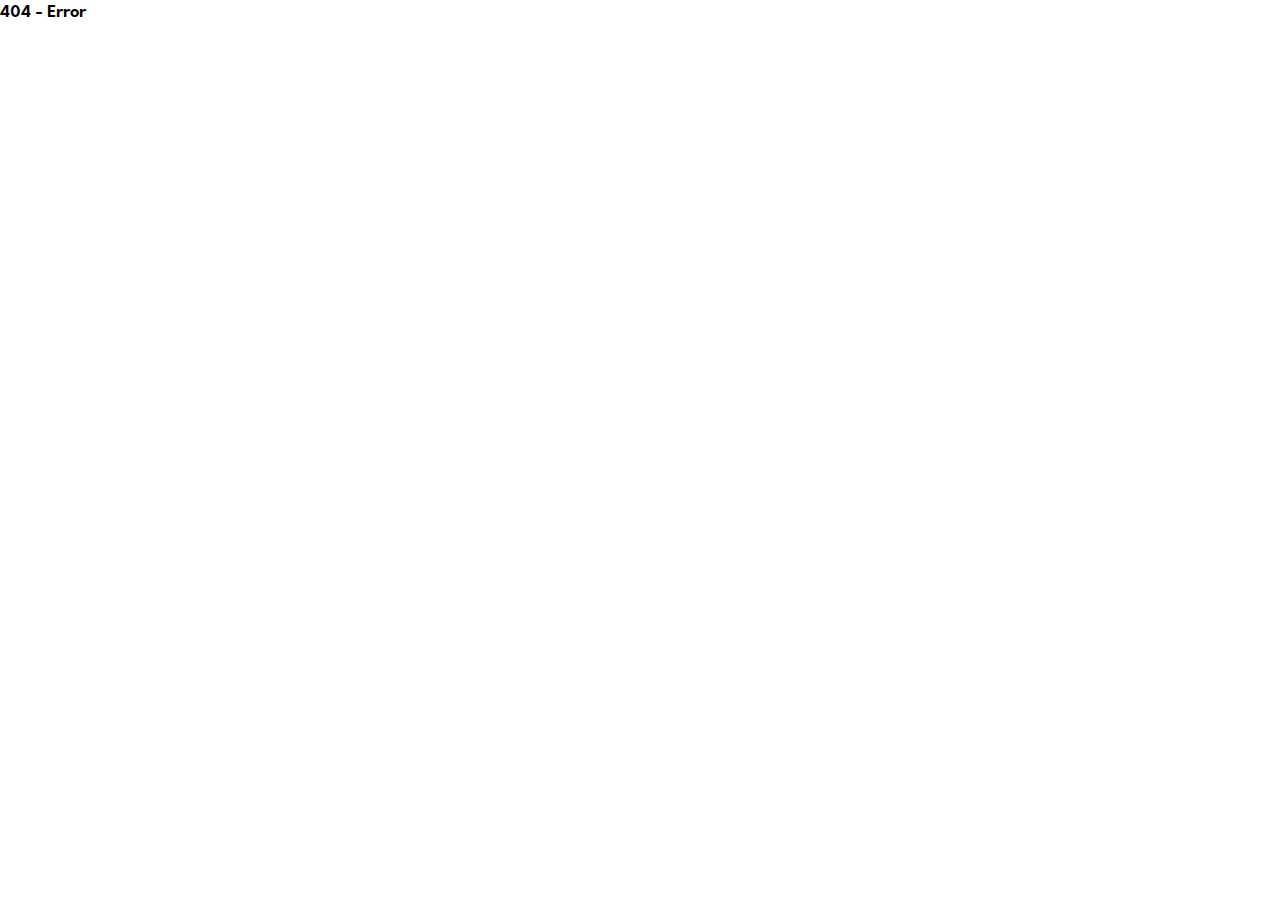
==== index.html @ e035163a "updated" ====
<!DOCTYPE html>
<html lang="en">
  <head>
    <meta charset="UTF-8" />
    <meta name="viewport" content="width=device-width, initial-scale=1.0" />
    <title>Angella Tham</title>
    <link href="/css/style.css" rel="stylesheet" />
    <script type="module" crossorigin src="/assets/index-a4a69304.js"></script>
    <link rel="stylesheet" href="/assets/index-590ee610.css">
  </head>
  <body>
    <div id="root"></div>
    
  </body>
</html>
---- css/style.css ----
.menuDiv a {
  margin: 0 30px 0 0;
  color: #d76a6a;
  font-weight: bold;
  text-decoration: none;
}
.text-decoration-underline {
  text-decoration: underline !important;
}
---- assets/index-590ee610.css ----
*,:before,:after{box-sizing:border-box;border-width:0;border-style:solid;border-color:#e5e7eb}:before,:after{--tw-content: ""}html{line-height:1.5;-webkit-text-size-adjust:100%;-moz-tab-size:4;-o-tab-size:4;tab-size:4;font-family:ui-sans-serif,system-ui,-apple-system,BlinkMacSystemFont,Segoe UI,Roboto,Helvetica Neue,Arial,Noto Sans,sans-serif,"Apple Color Emoji","Segoe UI Emoji",Segoe UI Symbol,"Noto Color Emoji";font-feature-settings:normal}body{margin:0;line-height:inherit}hr{height:0;color:inherit;border-top-width:1px}abbr:where([title]){-webkit-text-decoration:underline dotted;text-decoration:underline dotted}h1,h2,h3,h4,h5,h6{font-size:inherit;font-weight:inherit}a{color:inherit;text-decoration:inherit}b,strong{font-weight:bolder}code,kbd,samp,pre{font-family:ui-monospace,SFMono-Regular,Menlo,Monaco,Consolas,Liberation Mono,Courier New,monospace;font-size:1em}small{font-size:80%}sub,sup{font-size:75%;line-height:0;position:relative;vertical-align:baseline}sub{bottom:-.25em}sup{top:-.5em}table{text-indent:0;border-color:inherit;border-collapse:collapse}button,input,optgroup,select,textarea{font-family:inherit;font-size:100%;font-weight:inherit;line-height:inherit;color:inherit;margin:0;padding:0}button,select{text-transform:none}button,[type=button],[type=reset],[type=submit]{-webkit-appearance:button;background-color:transparent;background-image:none}:-moz-focusring{outline:auto}:-moz-ui-invalid{box-shadow:none}progress{vertical-align:baseline}::-webkit-inner-spin-button,::-webkit-outer-spin-button{height:auto}[type=search]{-webkit-appearance:textfield;outline-offset:-2px}::-webkit-search-decoration{-webkit-appearance:none}::-webkit-file-upload-button{-webkit-appearance:button;font:inherit}summary{display:list-item}blockquote,dl,dd,h1,h2,h3,h4,h5,h6,hr,figure,p,pre{margin:0}fieldset{margin:0;padding:0}legend{padding:0}ol,ul,menu{list-style:none;margin:0;padding:0}textarea{resize:vertical}input::-moz-placeholder,textarea::-moz-placeholder{opacity:1;color:#9ca3af}input::placeholder,textarea::placeholder{opacity:1;color:#9ca3af}button,[role=button]{cursor:pointer}:disabled{cursor:default}img,svg,video,canvas,audio,iframe,embed,object{display:block;vertical-align:middle}img,video{max-width:100%;height:auto}[hidden]{display:none}*,:before,:after{--tw-border-spacing-x: 0;--tw-border-spacing-y: 0;--tw-translate-x: 0;--tw-translate-y: 0;--tw-rotate: 0;--tw-skew-x: 0;--tw-skew-y: 0;--tw-scale-x: 1;--tw-scale-y: 1;--tw-pan-x: ;--tw-pan-y: ;--tw-pinch-zoom: ;--tw-scroll-snap-strictness: proximity;--tw-ordinal: ;--tw-slashed-zero: ;--tw-numeric-figure: ;--tw-numeric-spacing: ;--tw-numeric-fraction: ;--tw-ring-inset: ;--tw-ring-offset-width: 0px;--tw-ring-offset-color: #fff;--tw-ring-color: rgb(59 130 246 / .5);--tw-ring-offset-shadow: 0 0 #0000;--tw-ring-shadow: 0 0 #0000;--tw-shadow: 0 0 #0000;--tw-shadow-colored: 0 0 #0000;--tw-blur: ;--tw-brightness: ;--tw-contrast: ;--tw-grayscale: ;--tw-hue-rotate: ;--tw-invert: ;--tw-saturate: ;--tw-sepia: ;--tw-drop-shadow: ;--tw-backdrop-blur: ;--tw-backdrop-brightness: ;--tw-backdrop-contrast: ;--tw-backdrop-grayscale: ;--tw-backdrop-hue-rotate: ;--tw-backdrop-invert: ;--tw-backdrop-opacity: ;--tw-backdrop-saturate: ;--tw-backdrop-sepia: }::backdrop{--tw-border-spacing-x: 0;--tw-border-spacing-y: 0;--tw-translate-x: 0;--tw-translate-y: 0;--tw-rotate: 0;--tw-skew-x: 0;--tw-skew-y: 0;--tw-scale-x: 1;--tw-scale-y: 1;--tw-pan-x: ;--tw-pan-y: ;--tw-pinch-zoom: ;--tw-scroll-snap-strictness: proximity;--tw-ordinal: ;--tw-slashed-zero: ;--tw-numeric-figure: ;--tw-numeric-spacing: ;--tw-numeric-fraction: ;--tw-ring-inset: ;--tw-ring-offset-width: 0px;--tw-ring-offset-color: #fff;--tw-ring-color: rgb(59 130 246 / .5);--tw-ring-offset-shadow: 0 0 #0000;--tw-ring-shadow: 0 0 #0000;--tw-shadow: 0 0 #0000;--tw-shadow-colored: 0 0 #0000;--tw-blur: ;--tw-brightness: ;--tw-contrast: ;--tw-grayscale: ;--tw-hue-rotate: ;--tw-invert: ;--tw-saturate: ;--tw-sepia: ;--tw-drop-shadow: ;--tw-backdrop-blur: ;--tw-backdrop-brightness: ;--tw-backdrop-contrast: ;--tw-backdrop-grayscale: ;--tw-backdrop-hue-rotate: ;--tw-backdrop-invert: ;--tw-backdrop-opacity: ;--tw-backdrop-saturate: ;--tw-backdrop-sepia: }.container{width:100%}@media (min-width: 260px){.container{max-width:260px}}@media (min-width: 668px){.container{max-width:668px}}@media (min-width: 868px){.container{max-width:868px}}@media (min-width: 1100px){.container{max-width:1100px}}@media (min-width: 1400px){.container{max-width:1400px}}@media (min-width: 1650px){.container{max-width:1650px}}.absolute{position:absolute}.relative{position:relative}.bottom-0{bottom:0px}.-bottom-10{bottom:-2.5rem}.left-\[25\%\]{left:25%}.top-1\/2{top:50%}.left-0{left:0px}.right-0{right:0px}.top-0{top:0px}.left-1\/2{left:50%}.-top-2\.5{top:-.625rem}.left-16{left:4rem}.-top-2{top:-.5rem}.left-auto{left:auto}.-right-\[110px\]{right:-110px}.top-\[12\%\]{top:12%}.z-10{z-index:10}.z-0{z-index:0}.col-span-1{grid-column:span 1 / span 1}.col-span-2{grid-column:span 2 / span 2}.mx-auto{margin-left:auto;margin-right:auto}.mt-5{margin-top:1.25rem}.mb-5{margin-bottom:1.25rem}.mt-40{margin-top:10rem}.mb-10{margin-bottom:2.5rem}.ml-2{margin-left:.5rem}.mt-3{margin-top:.75rem}.mt-2{margin-top:.5rem}.mr-3{margin-right:.75rem}.mt-20{margin-top:5rem}.flex{display:flex}.grid{display:grid}.hidden{display:none}.h-screen{height:100vh}.h-full{height:100%}.min-h-screen{min-height:100vh}.w-full{width:100%}.w-44{width:11rem}.w-32{width:8rem}.w-1\/2{width:50%}.w-2\/3{width:66.666667%}.w-14{width:3.5rem}.w-\[35px\]{width:35px}.-translate-y-1\/2{--tw-translate-y: -50%;transform:translate(var(--tw-translate-x),var(--tw-translate-y)) rotate(var(--tw-rotate)) skew(var(--tw-skew-x)) skewY(var(--tw-skew-y)) scaleX(var(--tw-scale-x)) scaleY(var(--tw-scale-y))}.-translate-x-1\/2{--tw-translate-x: -50%;transform:translate(var(--tw-translate-x),var(--tw-translate-y)) rotate(var(--tw-rotate)) skew(var(--tw-skew-x)) skewY(var(--tw-skew-y)) scaleX(var(--tw-scale-x)) scaleY(var(--tw-scale-y))}.scale-\[1\.1\]{--tw-scale-x: 1.1;--tw-scale-y: 1.1;transform:translate(var(--tw-translate-x),var(--tw-translate-y)) rotate(var(--tw-rotate)) skew(var(--tw-skew-x)) skewY(var(--tw-skew-y)) scaleX(var(--tw-scale-x)) scaleY(var(--tw-scale-y))}.scale-\[3\.5\]{--tw-scale-x: 3.5;--tw-scale-y: 3.5;transform:translate(var(--tw-translate-x),var(--tw-translate-y)) rotate(var(--tw-rotate)) skew(var(--tw-skew-x)) skewY(var(--tw-skew-y)) scaleX(var(--tw-scale-x)) scaleY(var(--tw-scale-y))}.grid-cols-3{grid-template-columns:repeat(3,minmax(0,1fr))}.grid-cols-6{grid-template-columns:repeat(6,minmax(0,1fr))}.flex-col{flex-direction:column}.items-center{align-items:center}.justify-center{justify-content:center}.justify-between{justify-content:space-between}.gap-1{gap:.25rem}.gap-10{gap:2.5rem}.gap-3{gap:.75rem}.gap-12{gap:3rem}.gap-2{gap:.5rem}.overflow-hidden{overflow:hidden}.rounded-md{border-radius:.375rem}.rounded-2xl{border-radius:1rem}.rounded-sm{border-radius:.125rem}.border{border-width:1px}.border-\[20px\]{border-width:20px}.border-default{--tw-border-opacity: 1;border-color:rgb(243 215 195 / var(--tw-border-opacity))}.border-default-dark{--tw-border-opacity: 1;border-color:rgb(76 61 54 / var(--tw-border-opacity))}.bg-default-red{--tw-bg-opacity: 1;background-color:rgb(215 106 106 / var(--tw-bg-opacity))}.bg-default{--tw-bg-opacity: 1;background-color:rgb(243 215 195 / var(--tw-bg-opacity))}.bg-red-600{--tw-bg-opacity: 1;background-color:rgb(220 38 38 / var(--tw-bg-opacity))}.p-3{padding:.75rem}.p-\[30px\]{padding:30px}.p-\[50px\]{padding:50px}.p-5{padding:1.25rem}.p-2{padding:.5rem}.px-5{padding-left:1.25rem;padding-right:1.25rem}.py-20{padding-top:5rem;padding-bottom:5rem}.text-sm{font-size:.875rem;line-height:1.25rem}.text-6xl{font-size:3.75rem;line-height:1}.font-light{font-weight:300}.font-bold{font-weight:700}.leading-8{line-height:2rem}.text-white{--tw-text-opacity: 1;color:rgb(255 255 255 / var(--tw-text-opacity))}.text-default-red{--tw-text-opacity: 1;color:rgb(215 106 106 / var(--tw-text-opacity))}.text-default-dark,.text-default-black{--tw-text-opacity: 1;color:rgb(76 61 54 / var(--tw-text-opacity))}.text-\[\#D76A6A\]{--tw-text-opacity: 1;color:rgb(215 106 106 / var(--tw-text-opacity))}@font-face{font-family:Orkney;src:url(/assets/orkney-bold-cacd8726.woff);font-weight:700;font-style:bold;font-weight:400}@font-face{font-family:Orkney;src:url(/assets/orkney-regular-c50afb0e.woff);font-weight:400;font-style:normal;font-weight:300}@font-face{font-family:Orkney;src:url(/assets/orkney-medium-082226ec.woff);font-weight:medium;font-style:medium;font-weight:200}@font-face{font-family:Orkney;src:url(/assets/orkney-light-0797b5a4.woff);font-style:light;font-weight:100}body{font-family:Orkney}@media (max-width: 667px){.sm\:-left-8{left:-2rem}.sm\:-bottom-6{bottom:-1.5rem}.sm\:col-span-3{grid-column:span 3 / span 3}.sm\:col-span-6{grid-column:span 6 / span 6}.sm\:mb-2{margin-bottom:.5rem}.sm\:block{display:block}.sm\:hidden{display:none}.sm\:w-28{width:7rem}.sm\:w-4{width:1rem}.sm\:w-auto{width:auto}.sm\:w-2\/3{width:66.666667%}.sm\:w-12{width:3rem}.sm\:w-5{width:1.25rem}.sm\:flex-shrink-0{flex-shrink:0}.sm\:translate-x-20{--tw-translate-x: 5rem;transform:translate(var(--tw-translate-x),var(--tw-translate-y)) rotate(var(--tw-rotate)) skew(var(--tw-skew-x)) skewY(var(--tw-skew-y)) scaleX(var(--tw-scale-x)) scaleY(var(--tw-scale-y))}.sm\:scale-\[2\.3\]{--tw-scale-x: 2.3;--tw-scale-y: 2.3;transform:translate(var(--tw-translate-x),var(--tw-translate-y)) rotate(var(--tw-rotate)) skew(var(--tw-skew-x)) skewY(var(--tw-skew-y)) scaleX(var(--tw-scale-x)) scaleY(var(--tw-scale-y))}.sm\:gap-3{gap:.75rem}.sm\:border-\[16px\]{border-width:16px}.sm\:p-3{padding:.75rem}.sm\:p-\[24px\]{padding:24px}.sm\:p-\[40px\]{padding:40px}.sm\:p-10{padding:2.5rem}.sm\:py-12{padding-top:3rem;padding-bottom:3rem}.sm\:px-0{padding-left:0;padding-right:0}.sm\:px-5{padding-left:1.25rem;padding-right:1.25rem}.sm\:pb-0{padding-bottom:0}.sm\:text-xs{font-size:.75rem;line-height:1rem}.sm\:text-xl{font-size:1.25rem;line-height:1.75rem}.sm\:text-sm{font-size:.875rem;line-height:1.25rem}.sm\:leading-6{line-height:1.5rem}}@media (min-width: 668px) and (max-width: 1100px),(min-width: 868px){.md\:-left-10{left:-2.5rem}.md\:-bottom-8{bottom:-2rem}.md\:top-8{top:2rem}.md\:col-span-6{grid-column:span 6 / span 6}.md\:block{display:block}.md\:w-1\/4{width:25%}.md\:w-2\/3{width:66.666667%}.md\:w-1\/2{width:50%}.md\:w-16{width:4rem}.md\:scale-100{--tw-scale-x: 1;--tw-scale-y: 1;transform:translate(var(--tw-translate-x),var(--tw-translate-y)) rotate(var(--tw-rotate)) skew(var(--tw-skew-x)) skewY(var(--tw-skew-y)) scaleX(var(--tw-scale-x)) scaleY(var(--tw-scale-y))}.md\:p-16{padding:4rem}.md\:px-0{padding-left:0;padding-right:0}.md\:px-20{padding-left:5rem;padding-right:5rem}.md\:pb-0{padding-bottom:0}.md\:text-2xl{font-size:1.5rem;line-height:2rem}.md\:text-sm{font-size:.875rem;line-height:1.25rem}}@media (min-width: 1100px){.lg\:-left-14{left:-3.5rem}.lg\:-bottom-12{bottom:-3rem}.lg\:-left-\[70px\]{left:-70px}.lg\:top-\[100px\]{top:100px}.lg\:col-span-2{grid-column:span 2 / span 2}.lg\:col-span-4{grid-column:span 4 / span 4}.lg\:mt-96{margin-top:24rem}.lg\:w-1\/4{width:25%}.lg\:w-1\/2{width:50%}.lg\:w-6{width:1.5rem}.lg\:w-full{width:100%}.lg\:w-24{width:6rem}.lg\:rounded-md{border-radius:.375rem}.lg\:p-3{padding:.75rem}.lg\:p-28{padding:7rem}.lg\:px-20{padding-left:5rem;padding-right:5rem}.lg\:text-4xl{font-size:2.25rem;line-height:2.5rem}.lg\:text-base{font-size:1rem;line-height:1.5rem}}@media (min-width: 1400px){.xl\:col-span-2{grid-column:span 2 / span 2}.xl\:col-span-4{grid-column:span 4 / span 4}.xl\:w-1\/5{width:20%}.xl\:w-1\/3{width:33.333333%}.xl\:p-36{padding:9rem}.xl\:px-40{padding-left:10rem;padding-right:10rem}.xl\:text-6xl{font-size:3.75rem;line-height:1}.xl\:leading-normal{line-height:1.5}}
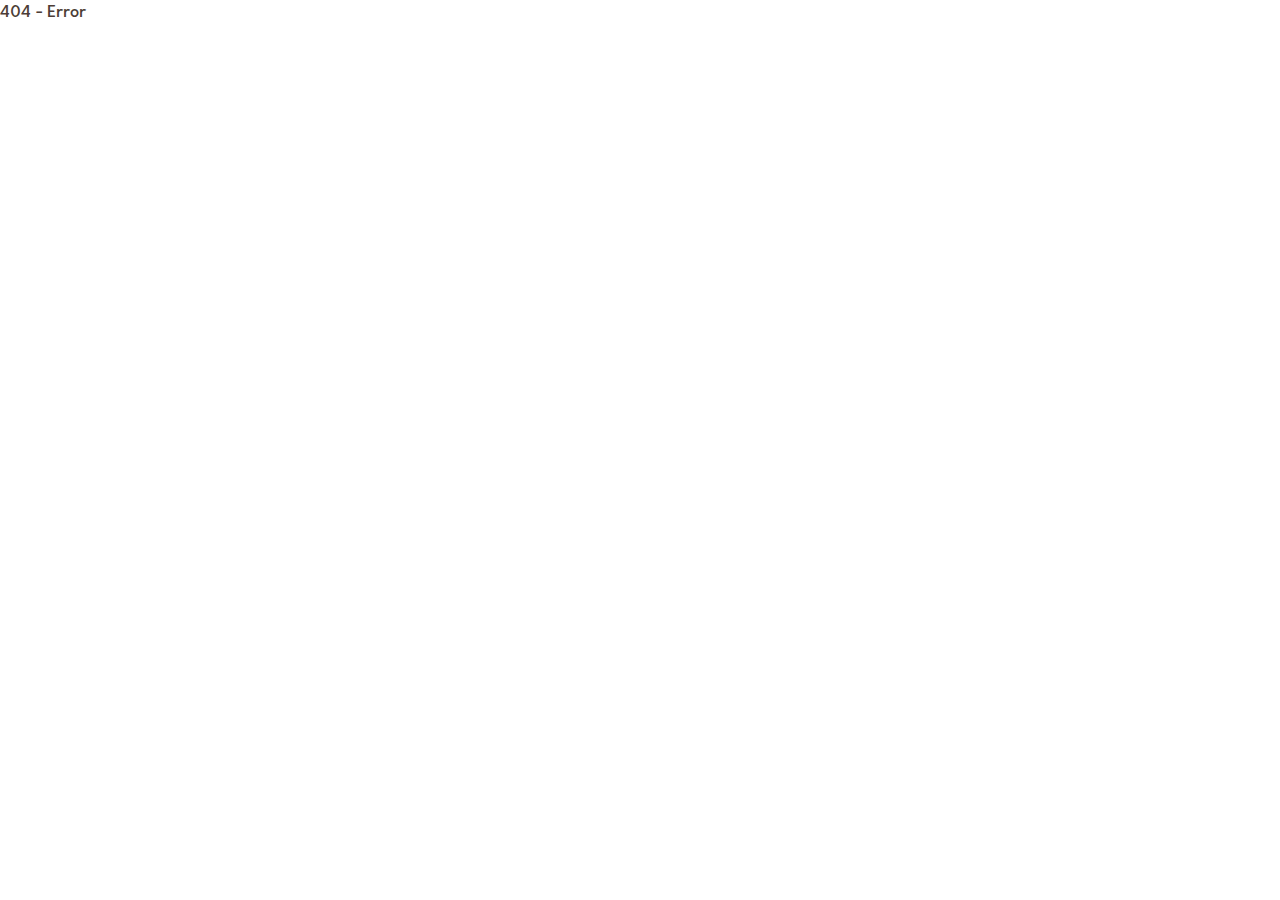
==== commit 314a54bf: "updated" ====
--- a/index.html
+++ b/index.html
@@ -3,11 +3,16 @@
   <head>
     <meta charset="UTF-8" />
     <meta name="viewport" content="width=device-width, initial-scale=1.0" />
-    <title>Angella Tham</title>
-    <link href="/css/style.css" rel="stylesheet" />
-    <script type="module" crossorigin src="/assets/index-a4a69304.js"></script>
-    <link rel="stylesheet" href="/assets/index-590ee610.css">
-  </head>
+    <link rel="icon" href="/favicon.svg" />
+    <title>ANGELLA THAM</title>
+    <!-- 
+      Developed By: Md Misbauddin Chowdhury
+      Email: mx.shahan@gmail.com
+      WhatsApp: +8801625122564
+     -->
+    <script type="module" crossorigin src="/assets/index-ae7b47ed.js"></script>
+    <link rel="stylesheet" href="/assets/index-976a1cdc.css">
+  <link rel="manifest" href="/manifest.webmanifest"><script id="vite-plugin-pwa:register-sw" src="/registerSW.js"></script></head>
   <body>
     <div id="root"></div>
     
--- a/assets/index-976a1cdc.css
+++ b/assets/index-976a1cdc.css
@@ -0,0 +1 @@
+*,:before,:after{box-sizing:border-box;border-width:0;border-style:solid;border-color:#e5e7eb}:before,:after{--tw-content: ""}html{line-height:1.5;-webkit-text-size-adjust:100%;-moz-tab-size:4;-o-tab-size:4;tab-size:4;font-family:ui-sans-serif,system-ui,-apple-system,BlinkMacSystemFont,Segoe UI,Roboto,Helvetica Neue,Arial,Noto Sans,sans-serif,"Apple Color Emoji","Segoe UI Emoji",Segoe UI Symbol,"Noto Color Emoji";font-feature-settings:normal}body{margin:0;line-height:inherit}hr{height:0;color:inherit;border-top-width:1px}abbr:where([title]){-webkit-text-decoration:underline dotted;text-decoration:underline dotted}h1,h2,h3,h4,h5,h6{font-size:inherit;font-weight:inherit}a{color:inherit;text-decoration:inherit}b,strong{font-weight:bolder}code,kbd,samp,pre{font-family:ui-monospace,SFMono-Regular,Menlo,Monaco,Consolas,Liberation Mono,Courier New,monospace;font-size:1em}small{font-size:80%}sub,sup{font-size:75%;line-height:0;position:relative;vertical-align:baseline}sub{bottom:-.25em}sup{top:-.5em}table{text-indent:0;border-color:inherit;border-collapse:collapse}button,input,optgroup,select,textarea{font-family:inherit;font-size:100%;font-weight:inherit;line-height:inherit;color:inherit;margin:0;padding:0}button,select{text-transform:none}button,[type=button],[type=reset],[type=submit]{-webkit-appearance:button;background-color:transparent;background-image:none}:-moz-focusring{outline:auto}:-moz-ui-invalid{box-shadow:none}progress{vertical-align:baseline}::-webkit-inner-spin-button,::-webkit-outer-spin-button{height:auto}[type=search]{-webkit-appearance:textfield;outline-offset:-2px}::-webkit-search-decoration{-webkit-appearance:none}::-webkit-file-upload-button{-webkit-appearance:button;font:inherit}summary{display:list-item}blockquote,dl,dd,h1,h2,h3,h4,h5,h6,hr,figure,p,pre{margin:0}fieldset{margin:0;padding:0}legend{padding:0}ol,ul,menu{list-style:none;margin:0;padding:0}textarea{resize:vertical}input::-moz-placeholder,textarea::-moz-placeholder{opacity:1;color:#9ca3af}input::placeholder,textarea::placeholder{opacity:1;color:#9ca3af}button,[role=button]{cursor:pointer}:disabled{cursor:default}img,svg,video,canvas,audio,iframe,embed,object{display:block;vertical-align:middle}img,video{max-width:100%;height:auto}[hidden]{display:none}*,:before,:after{--tw-border-spacing-x: 0;--tw-border-spacing-y: 0;--tw-translate-x: 0;--tw-translate-y: 0;--tw-rotate: 0;--tw-skew-x: 0;--tw-skew-y: 0;--tw-scale-x: 1;--tw-scale-y: 1;--tw-pan-x: ;--tw-pan-y: ;--tw-pinch-zoom: ;--tw-scroll-snap-strictness: proximity;--tw-ordinal: ;--tw-slashed-zero: ;--tw-numeric-figure: ;--tw-numeric-spacing: ;--tw-numeric-fraction: ;--tw-ring-inset: ;--tw-ring-offset-width: 0px;--tw-ring-offset-color: #fff;--tw-ring-color: rgb(59 130 246 / .5);--tw-ring-offset-shadow: 0 0 #0000;--tw-ring-shadow: 0 0 #0000;--tw-shadow: 0 0 #0000;--tw-shadow-colored: 0 0 #0000;--tw-blur: ;--tw-brightness: ;--tw-contrast: ;--tw-grayscale: ;--tw-hue-rotate: ;--tw-invert: ;--tw-saturate: ;--tw-sepia: ;--tw-drop-shadow: ;--tw-backdrop-blur: ;--tw-backdrop-brightness: ;--tw-backdrop-contrast: ;--tw-backdrop-grayscale: ;--tw-backdrop-hue-rotate: ;--tw-backdrop-invert: ;--tw-backdrop-opacity: ;--tw-backdrop-saturate: ;--tw-backdrop-sepia: }::backdrop{--tw-border-spacing-x: 0;--tw-border-spacing-y: 0;--tw-translate-x: 0;--tw-translate-y: 0;--tw-rotate: 0;--tw-skew-x: 0;--tw-skew-y: 0;--tw-scale-x: 1;--tw-scale-y: 1;--tw-pan-x: ;--tw-pan-y: ;--tw-pinch-zoom: ;--tw-scroll-snap-strictness: proximity;--tw-ordinal: ;--tw-slashed-zero: ;--tw-numeric-figure: ;--tw-numeric-spacing: ;--tw-numeric-fraction: ;--tw-ring-inset: ;--tw-ring-offset-width: 0px;--tw-ring-offset-color: #fff;--tw-ring-color: rgb(59 130 246 / .5);--tw-ring-offset-shadow: 0 0 #0000;--tw-ring-shadow: 0 0 #0000;--tw-shadow: 0 0 #0000;--tw-shadow-colored: 0 0 #0000;--tw-blur: ;--tw-brightness: ;--tw-contrast: ;--tw-grayscale: ;--tw-hue-rotate: ;--tw-invert: ;--tw-saturate: ;--tw-sepia: ;--tw-drop-shadow: ;--tw-backdrop-blur: ;--tw-backdrop-brightness: ;--tw-backdrop-contrast: ;--tw-backdrop-grayscale: ;--tw-backdrop-hue-rotate: ;--tw-backdrop-invert: ;--tw-backdrop-opacity: ;--tw-backdrop-saturate: ;--tw-backdrop-sepia: }.container{width:100%}@media (min-width: 260px){.container{max-width:260px}}@media (min-width: 668px){.container{max-width:668px}}@media (min-width: 868px){.container{max-width:868px}}@media (min-width: 1100px){.container{max-width:1100px}}@media (min-width: 1400px){.container{max-width:1400px}}@media (min-width: 1650px){.container{max-width:1650px}}.pointer-events-none{pointer-events:none}.invisible{visibility:hidden}.fixed{position:fixed}.\!fixed{position:fixed!important}.absolute{position:absolute}.relative{position:relative}.inset-0{top:0px;right:0px;bottom:0px;left:0px}.bottom-0{bottom:0px}.-bottom-\[3vw\]{bottom:-3vw}.left-0{left:0px}.right-0{right:0px}.top-0{top:0px}.top-1\/2{top:50%}.left-1\/2{left:50%}.-top-10{top:-2.5rem}.-left-10{left:-2.5rem}.top-\[5\%\]{top:5%}.-top-2\.5{top:-.625rem}.-top-2{top:-.5rem}.left-16{left:4rem}.left-auto{left:auto}.-right-\[110px\]{right:-110px}.z-10{z-index:10}.z-0{z-index:0}.z-50{z-index:50}.z-\[999\]{z-index:999}.mx-auto{margin-left:auto;margin-right:auto}.my-10{margin-top:2.5rem;margin-bottom:2.5rem}.mb-10{margin-bottom:2.5rem}.ml-auto{margin-left:auto}.mb-5{margin-bottom:1.25rem}.mb-3{margin-bottom:.75rem}.mt-16{margin-top:4rem}.mt-10{margin-top:2.5rem}.mt-5{margin-top:1.25rem}.mt-\[2vw\]{margin-top:2vw}.mb-6{margin-bottom:1.5rem}.mt-40{margin-top:10rem}.mb-4{margin-bottom:1rem}.ml-2{margin-left:.5rem}.mb-\[2vw\]{margin-bottom:2vw}.mt-2{margin-top:.5rem}.box-border{box-sizing:border-box}.block{display:block}.inline-block{display:inline-block}.flex{display:flex}.grid{display:grid}.hidden{display:none}.h-full{height:100%}.h-screen{height:100vh}.h-20{height:5rem}.h-40{height:10rem}.h-\[85\%\]{height:85%}.h-\[2px\]{height:2px}.min-h-screen{min-height:100vh}.w-full{width:100%}.w-\[8px\]{width:8px}.w-44{width:11rem}.w-\[20px\]{width:20px}.w-\[40px\]{width:40px}.w-20{width:5rem}.w-\[2vw\]{width:2vw}.w-2\/3{width:66.666667%}.w-14{width:3.5rem}.w-\[35px\]{width:35px}.w-10{width:2.5rem}.w-32{width:8rem}.w-1\/2{width:50%}.w-\[70\%\]{width:70%}.flex-1{flex:1 1 0%}.origin-top-left{transform-origin:top left}.-translate-y-1\/2{--tw-translate-y: -50%;transform:translate(var(--tw-translate-x),var(--tw-translate-y)) rotate(var(--tw-rotate)) skew(var(--tw-skew-x)) skewY(var(--tw-skew-y)) scaleX(var(--tw-scale-x)) scaleY(var(--tw-scale-y))}.-translate-x-1\/2{--tw-translate-x: -50%;transform:translate(var(--tw-translate-x),var(--tw-translate-y)) rotate(var(--tw-rotate)) skew(var(--tw-skew-x)) skewY(var(--tw-skew-y)) scaleX(var(--tw-scale-x)) scaleY(var(--tw-scale-y))}.scale-\[1\.1\]{--tw-scale-x: 1.1;--tw-scale-y: 1.1;transform:translate(var(--tw-translate-x),var(--tw-translate-y)) rotate(var(--tw-rotate)) skew(var(--tw-skew-x)) skewY(var(--tw-skew-y)) scaleX(var(--tw-scale-x)) scaleY(var(--tw-scale-y))}.scale-\[3\.5\]{--tw-scale-x: 3.5;--tw-scale-y: 3.5;transform:translate(var(--tw-translate-x),var(--tw-translate-y)) rotate(var(--tw-rotate)) skew(var(--tw-skew-x)) skewY(var(--tw-skew-y)) scaleX(var(--tw-scale-x)) scaleY(var(--tw-scale-y))}.scale-x-0{--tw-scale-x: 0;transform:translate(var(--tw-translate-x),var(--tw-translate-y)) rotate(var(--tw-rotate)) skew(var(--tw-skew-x)) skewY(var(--tw-skew-y)) scaleX(var(--tw-scale-x)) scaleY(var(--tw-scale-y))}.transform{transform:translate(var(--tw-translate-x),var(--tw-translate-y)) rotate(var(--tw-rotate)) skew(var(--tw-skew-x)) skewY(var(--tw-skew-y)) scaleX(var(--tw-scale-x)) scaleY(var(--tw-scale-y))}.cursor-pointer{cursor:pointer}.grid-cols-12{grid-template-columns:repeat(12,minmax(0,1fr))}.grid-cols-3{grid-template-columns:repeat(3,minmax(0,1fr))}.grid-cols-2{grid-template-columns:repeat(2,minmax(0,1fr))}.flex-col{flex-direction:column}.items-end{align-items:flex-end}.items-center{align-items:center}.justify-center{justify-content:center}.justify-between{justify-content:space-between}.gap-1{gap:.25rem}.gap-10{gap:2.5rem}.gap-16{gap:4rem}.gap-8{gap:2rem}.gap-12{gap:3rem}.gap-2{gap:.5rem}.gap-3{gap:.75rem}.overflow-hidden{overflow:hidden}.overflow-y-auto{overflow-y:auto}.rounded-sm{border-radius:.125rem}.rounded-md{border-radius:.375rem}.rounded-full{border-radius:9999px}.rounded-\[0\.6vw\]{border-radius:.6vw}.rounded-lg{border-radius:.5rem}.border{border-width:1px}.border-\[20px\]{border-width:20px}.border-l-\[60px\]{border-left-width:60px}.border-r-\[60px\]{border-right-width:60px}.border-t-\[60px\]{border-top-width:60px}.border-b-\[60px\]{border-bottom-width:60px}.border-b-\[0\.2vw\]{border-bottom-width:.2vw}.border-default{--tw-border-opacity: 1;border-color:rgb(243 215 195 / var(--tw-border-opacity))}.border-default-dark{--tw-border-opacity: 1;border-color:rgb(76 61 54 / var(--tw-border-opacity))}.border-r-red-400{--tw-border-opacity: 1;border-right-color:rgb(248 113 113 / var(--tw-border-opacity))}.border-b-default{--tw-border-opacity: 1;border-bottom-color:rgb(243 215 195 / var(--tw-border-opacity))}.border-t-default{--tw-border-opacity: 1;border-top-color:rgb(243 215 195 / var(--tw-border-opacity))}.border-b-default-pink{--tw-border-opacity: 1;border-bottom-color:rgb(215 106 106 / var(--tw-border-opacity))}.border-opacity-0{--tw-border-opacity: 0}.bg-default-pink{--tw-bg-opacity: 1;background-color:rgb(215 106 106 / var(--tw-bg-opacity))}.bg-default-dark{--tw-bg-opacity: 1;background-color:rgb(76 61 54 / var(--tw-bg-opacity))}.bg-white{--tw-bg-opacity: 1;background-color:rgb(255 255 255 / var(--tw-bg-opacity))}.bg-default{--tw-bg-opacity: 1;background-color:rgb(243 215 195 / var(--tw-bg-opacity))}.bg-gray-50{--tw-bg-opacity: 1;background-color:rgb(249 250 251 / var(--tw-bg-opacity))}.bg-opacity-30{--tw-bg-opacity: .3}.bg-cover{background-size:cover}.bg-center{background-position:center}.bg-no-repeat{background-repeat:no-repeat}.p-3{padding:.75rem}.p-4{padding:1rem}.p-5{padding:1.25rem}.p-\[52px\]{padding:52px}.p-\[72px\]{padding:72px}.p-0{padding:0}.p-\[5vw\]{padding:5vw}.px-5{padding-left:1.25rem;padding-right:1.25rem}.px-3{padding-left:.75rem;padding-right:.75rem}.py-4{padding-top:1rem;padding-bottom:1rem}.py-20{padding-top:5rem;padding-bottom:5rem}.px-14{padding-left:3.5rem;padding-right:3.5rem}.py-2{padding-top:.5rem;padding-bottom:.5rem}.pt-10{padding-top:2.5rem}.pb-10{padding-bottom:2.5rem}.text-center{text-align:center}.text-right{text-align:right}.align-middle{vertical-align:middle}.text-lg{font-size:1.125rem;line-height:1.75rem}.text-sm{font-size:.875rem;line-height:1.25rem}.text-\[1vw\]{font-size:1vw}.text-\[0\.8vw\]{font-size:.8vw}.text-\[5\.5vw\]{font-size:5.5vw}.text-xs{font-size:.75rem;line-height:1rem}.text-xl{font-size:1.25rem;line-height:1.75rem}.text-\[6vw\]{font-size:6vw}.font-light{font-weight:300}.font-medium{font-weight:500}.font-bold{font-weight:700}.font-\[500\]{font-weight:500}.font-normal{font-weight:400}.uppercase{text-transform:uppercase}.leading-normal{line-height:1.5}.leading-tight{line-height:1.25}.leading-7{line-height:1.75rem}.leading-5{line-height:1.25rem}.leading-\[0\.8\]{line-height:.8}.tracking-wide{letter-spacing:.025em}.tracking-\[-2\%\]{letter-spacing:-2%}.text-default-dark{--tw-text-opacity: 1;color:rgb(76 61 54 / var(--tw-text-opacity))}.text-default{--tw-text-opacity: 1;color:rgb(243 215 195 / var(--tw-text-opacity))}.text-default-pink{--tw-text-opacity: 1;color:rgb(215 106 106 / var(--tw-text-opacity))}.underline{text-decoration-line:underline}.decoration-transparent{text-decoration-color:transparent}.opacity-50{opacity:.5}.opacity-60{opacity:.6}.opacity-90{opacity:.9}.opacity-100{opacity:1}.opacity-0{opacity:0}.shadow-lg{--tw-shadow: 0 10px 15px -3px rgb(0 0 0 / .1), 0 4px 6px -4px rgb(0 0 0 / .1);--tw-shadow-colored: 0 10px 15px -3px var(--tw-shadow-color), 0 4px 6px -4px var(--tw-shadow-color);box-shadow:var(--tw-ring-offset-shadow, 0 0 #0000),var(--tw-ring-shadow, 0 0 #0000),var(--tw-shadow)}.transition-colors{transition-property:color,background-color,border-color,text-decoration-color,fill,stroke;transition-timing-function:cubic-bezier(.4,0,.2,1);transition-duration:.15s}.transition-all{transition-property:all;transition-timing-function:cubic-bezier(.4,0,.2,1);transition-duration:.15s}.transition{transition-property:color,background-color,border-color,text-decoration-color,fill,stroke,opacity,box-shadow,transform,filter,-webkit-backdrop-filter;transition-property:color,background-color,border-color,text-decoration-color,fill,stroke,opacity,box-shadow,transform,filter,backdrop-filter;transition-property:color,background-color,border-color,text-decoration-color,fill,stroke,opacity,box-shadow,transform,filter,backdrop-filter,-webkit-backdrop-filter;transition-timing-function:cubic-bezier(.4,0,.2,1);transition-duration:.15s}.duration-200{transition-duration:.2s}.duration-300{transition-duration:.3s}.ease-in-out{transition-timing-function:cubic-bezier(.4,0,.2,1)}.content-\[\'\'\]{--tw-content: "";content:var(--tw-content)}.auth-container{position:relative;margin-top:2.5rem;margin-bottom:2.5rem;width:100%;--tw-border-opacity: 1;border-color:rgb(76 61 54 / var(--tw-border-opacity))}@media (min-width: 668px) and (max-width: 1100px),(min-width: 868px){.auth-container{width:60vw}}@media (min-width: 1100px){.auth-container{margin-top:2.5rem;margin-bottom:2.5rem;width:50%}}@media (min-width: 1400px){.auth-container{margin-top:5vw;margin-bottom:5vw;width:50%}}@media (min-width: 1650px){.auth-container{width:40%}}.auth-container .paper-clip{position:absolute;top:-.625rem;left:4rem;z-index:10;width:2.5rem}@media (min-width: 1650px){.auth-container .paper-clip{top:-.5vw;left:4vw;width:2vw}}.auth-container .owl-clip{position:absolute;left:auto;right:-110px;bottom:0px;display:none;width:8rem}@media (min-width: 668px) and (max-width: 1100px),(min-width: 868px){.auth-container .owl-clip{display:block}}@media (min-width: 1650px){.auth-container .owl-clip{right:-7vw;width:8vw}}.auth-container .auth-box{position:relative;border-radius:.6vw;border-width:1px;--tw-border-opacity: 1;border-color:rgb(76 61 54 / var(--tw-border-opacity));--tw-bg-opacity: 1;background-color:rgb(243 215 195 / var(--tw-bg-opacity));padding:5vw}@media (max-width: 667px){.auth-container .auth-box{border-radius:.375rem;padding-top:3rem;padding-bottom:3rem}}@media (min-width: 668px) and (max-width: 1100px),(min-width: 868px){.auth-container .auth-box{padding:6vw}}@media (min-width: 1100px){.auth-container .auth-box{padding:4vw}}@media (min-width: 1400px){.auth-container .auth-box{padding:5vw}}@media (min-width: 1650px){.auth-container .auth-box{padding:5vw 3vw}}.auth-container .auth-box .title{display:flex;align-items:center;justify-content:center;gap:.75rem;font-size:6vw;font-weight:500;--tw-text-opacity: 1;color:rgb(76 61 54 / var(--tw-text-opacity))}@media (min-width: 260px) and (max-width: 412px){.auth-container .auth-box .title{font-size:5vw}}@media (min-width: 668px) and (max-width: 1100px),(min-width: 868px){.auth-container .auth-box .title{font-size:4vw}}@media (min-width: 1100px){.auth-container .auth-box .title{font-size:3vw}}@media (min-width: 1650px){.auth-container .auth-box .title{gap:1vw;font-size:2.5vw}}@media (max-width: 667px){.auth-container .auth-box .title img{width:1rem}}@media (min-width: 668px) and (max-width: 1100px),(min-width: 868px){.auth-container .auth-box .title img{width:1.5rem}}@media (min-width: 1100px){.auth-container .auth-box .title img{width:1.5rem}}@media (min-width: 1650px){.auth-container .auth-box .title img{width:1.8vw}}.auth-container .auth-box .password-input{width:100%;padding:.5rem .75rem}.auth-container .auth-box .password-input::-moz-placeholder{--tw-text-opacity: 1;color:rgb(76 61 54 / var(--tw-text-opacity))}.auth-container .auth-box .password-input::placeholder{--tw-text-opacity: 1;color:rgb(76 61 54 / var(--tw-text-opacity))}.auth-container .auth-box .password-input:focus{outline:2px solid transparent;outline-offset:2px}@media (max-width: 667px){.auth-container .auth-box .password-input{font-size:.75rem;line-height:1rem}}@media (min-width: 668px) and (max-width: 1100px),(min-width: 868px){.auth-container .auth-box .password-input{padding:1.5vw}}@media (min-width: 1100px){.auth-container .auth-box .password-input{padding-left:1.5vw;padding-right:1.5vw}}@media (min-width: 1400px){.auth-container .auth-box .password-input{padding:1vw;font-size:1vw}}@media (min-width: 1650px){.auth-container .auth-box .password-input{padding:1vw 1.5vw}}.auth-container .auth-box .btn-unlock{display:flex;width:50%;align-items:center;justify-content:center;text-align:center;font-size:.875rem;line-height:1.25rem;font-weight:500;letter-spacing:-2%}@media (min-width: 260px) and (max-width: 412px){.auth-container .auth-box .btn-unlock{flex-shrink:0;font-size:.75rem;line-height:1rem}}@media (max-width: 667px){.auth-container .auth-box .btn-unlock{width:auto;flex-shrink:0}}@media (min-width: 668px) and (max-width: 1100px),(min-width: 868px){.auth-container .auth-box .btn-unlock{width:80%}}@media (min-width: 1400px){.auth-container .auth-box .btn-unlock{font-size:1vw}}@media (min-width: 1650px){.auth-container .auth-box .btn-unlock{font-size:1.2vw}}@font-face{font-family:Orkney;src:url(/assets/orkney-bold-cacd8726.woff);font-style:bold;font-weight:700}@font-face{font-family:Orkney;src:url(/assets/orkney-medium-082226ec.woff);font-weight:medium;font-style:medium;font-weight:500}@font-face{font-family:Orkney;src:url(/assets/orkney-regular-c50afb0e.woff);font-weight:400;font-style:normal;font-weight:300}@font-face{font-family:Orkney;src:url(/assets/orkney-light-0797b5a4.woff);font-style:light;font-weight:100}*,*:hover{cursor:none}body{font-family:Orkney;--tw-text-opacity: 1;color:rgb(76 61 54 / var(--tw-text-opacity))}.react-pdf__Page__canvas,.react-pdf__Page__canvas svg,.react-pdf__Page__svg,.react-pdf__Page__svg svg{width:100%!important;height:auto!important}.link{position:relative;cursor:pointer}.link:before{position:absolute;bottom:0px;left:0px;display:block;height:2px;width:100%;transform-origin:top left;--tw-scale-x: 0;transform:translate(var(--tw-translate-x),var(--tw-translate-y)) rotate(var(--tw-rotate)) skew(var(--tw-skew-x)) skewY(var(--tw-skew-y)) scaleX(var(--tw-scale-x)) scaleY(var(--tw-scale-y));border-radius:.5rem;--tw-bg-opacity: 1;background-color:rgb(76 61 54 / var(--tw-bg-opacity));line-height:1.5;transition-property:color,background-color,border-color,text-decoration-color,fill,stroke,opacity,box-shadow,transform,filter,-webkit-backdrop-filter;transition-property:color,background-color,border-color,text-decoration-color,fill,stroke,opacity,box-shadow,transform,filter,backdrop-filter;transition-property:color,background-color,border-color,text-decoration-color,fill,stroke,opacity,box-shadow,transform,filter,backdrop-filter,-webkit-backdrop-filter;transition-duration:.3s;transition-timing-function:cubic-bezier(.4,0,.2,1);--tw-content: "";content:var(--tw-content)}@media (min-width: 1100px){.link:before{height:.1vw;border-radius:.3vw}}.link-default{--tw-text-opacity: 1;color:rgb(215 106 106 / var(--tw-text-opacity))}.link-default:before{content:var(--tw-content);--tw-bg-opacity: 1;background-color:rgb(215 106 106 / var(--tw-bg-opacity))}.link:hover:before{content:var(--tw-content);--tw-scale-x: 1;transform:translate(var(--tw-translate-x),var(--tw-translate-y)) rotate(var(--tw-rotate)) skew(var(--tw-skew-x)) skewY(var(--tw-skew-y)) scaleX(var(--tw-scale-x)) scaleY(var(--tw-scale-y))}.link.flash:hover{animation:flashAnimation .3s;-moz-animation:flashAnimation .3s;-webkit-animation:flashAnimation .3s;-o-animation:flashAnimation .3s}.link.active:before{content:var(--tw-content);--tw-scale-x: 1;transform:translate(var(--tw-translate-x),var(--tw-translate-y)) rotate(var(--tw-rotate)) skew(var(--tw-skew-x)) skewY(var(--tw-skew-y)) scaleX(var(--tw-scale-x)) scaleY(var(--tw-scale-y))}.nav{border-bottom-width:.2vw;border-bottom-color:rgb(215 106 106 / var(--tw-border-opacity));--tw-border-opacity: 0;font-weight:700;line-height:.8;transition-property:all;transition-timing-function:cubic-bezier(.4,0,.2,1);transition-duration:.3s}@media (min-width: 1400px){.nav{line-height:.8vw}}@media (min-width: 1650px){.nav{border-bottom-width:.2vw}}.nav:hover{--tw-border-opacity: 1;animation:flashAnimation .3s;-moz-animation:flashAnimation .3s;-webkit-animation:flashAnimation .3s;-o-animation:flashAnimation .3s}.nav.active{--tw-border-opacity: 1}@keyframes flashAnimation{0%{opacity:1}50%{opacity:.7}to{opacity:1}}.btn{cursor:pointer;padding:.75rem}.btn-primary{--tw-bg-opacity: 1;background-color:rgb(215 106 106 / var(--tw-bg-opacity));--tw-text-opacity: 1;color:rgb(243 215 195 / var(--tw-text-opacity));transition-property:all;transition-timing-function:cubic-bezier(.4,0,.2,1);transition-duration:.15s}.btn-primary:hover{--tw-bg-opacity: 1;background-color:rgb(76 61 54 / var(--tw-bg-opacity));--tw-text-opacity: 1;color:rgb(255 255 255 / var(--tw-text-opacity))}.shake{animation:shake .15s 2 linear;-moz-animation:shake .15s 2 linear;-webkit-animation:shake .15s 2 linear;-o-animation:shake .15s 2 linear}@keyframes shake{0%{transform:translate(3px)}50%{transform:translate(-3px)}to{transform:translate(0)}}.layout{margin-left:auto;margin-right:auto;width:70%}.no-scrollbar::-webkit-scrollbar{display:none}.no-scrollbar{-ms-overflow-style:none;scrollbar-width:none}.before\:bg-default-pink:before{content:var(--tw-content);--tw-bg-opacity: 1;background-color:rgb(215 106 106 / var(--tw-bg-opacity))}.hover\:bg-default-dark:hover{--tw-bg-opacity: 1;background-color:rgb(76 61 54 / var(--tw-bg-opacity))}.hover\:bg-\[url\(\/icons\/linkedin-hover\.svg\)\]:hover{background-image:url(/icons/linkedin-hover.svg)}.hover\:bg-\[url\(\/icons\/email-hover\.svg\)\]:hover{background-image:url(/icons/email-hover.svg)}.hover\:text-white:hover{--tw-text-opacity: 1;color:rgb(255 255 255 / var(--tw-text-opacity))}.hover\:decoration-default-dark:hover{text-decoration-color:#4c3d36}.focus\:outline-none:focus{outline:2px solid transparent;outline-offset:2px}.active\:bg-\[url\(\/icons\/linkedin-hover\.svg\)\]:active{background-image:url(/icons/linkedin-hover.svg)}.active\:bg-\[url\(\/icons\/email-hover\.svg\)\]:active{background-image:url(/icons/email-hover.svg)}.group:first-child .group-first\:w-full{width:100%}.group:hover .group-hover\:contrast-200{--tw-contrast: contrast(2);filter:var(--tw-blur) var(--tw-brightness) var(--tw-contrast) var(--tw-grayscale) var(--tw-hue-rotate) var(--tw-invert) var(--tw-saturate) var(--tw-sepia) var(--tw-drop-shadow)}@media (min-width: 260px) and (max-width: 412px){.xs\:mb-3{margin-bottom:.75rem}.xs\:h-28{height:7rem}.xs\:flex-shrink-0{flex-shrink:0}.xs\:p-\[15\%\]{padding:15%}.xs\:p-10{padding:2.5rem}.xs\:text-xs{font-size:.75rem;line-height:1rem}.xs\:text-\[5vw\]{font-size:5vw}.xs\:text-lg{font-size:1.125rem;line-height:1.75rem}.xs\:leading-6{line-height:1.5rem}}@media (max-width: 667px){.sm\:relative{position:relative}.sm\:-left-7{left:-1.75rem}.sm\:-bottom-6{bottom:-1.5rem}.sm\:-left-8{left:-2rem}.sm\:col-span-12{grid-column:span 12 / span 12}.sm\:col-span-3{grid-column:span 3 / span 3}.sm\:col-span-2{grid-column:span 2 / span 2}.sm\:m-5{margin:1.25rem}.sm\:mb-3{margin-bottom:.75rem}.sm\:mb-2{margin-bottom:.5rem}.sm\:block{display:block}.sm\:flex{display:flex}.sm\:hidden{display:none}.sm\:h-screen{height:100vh}.sm\:w-\[8px\]{width:8px}.sm\:w-28{width:7rem}.sm\:w-5{width:1.25rem}.sm\:w-2\/5{width:40%}.sm\:w-12{width:3rem}.sm\:w-auto{width:auto}.sm\:flex-1{flex:1 1 0%}.sm\:flex-shrink-0{flex-shrink:0}.sm\:scale-\[2\.3\]{--tw-scale-x: 2.3;--tw-scale-y: 2.3;transform:translate(var(--tw-translate-x),var(--tw-translate-y)) rotate(var(--tw-rotate)) skew(var(--tw-skew-x)) skewY(var(--tw-skew-y)) scaleX(var(--tw-scale-x)) scaleY(var(--tw-scale-y))}.sm\:grid-cols-1{grid-template-columns:repeat(1,minmax(0,1fr))}.sm\:flex-col{flex-direction:column}.sm\:gap-3{gap:.75rem}.sm\:gap-4{gap:1rem}.sm\:gap-5{gap:1.25rem}.sm\:overflow-y-auto{overflow-y:auto}.sm\:border-\[16px\]{border-width:16px}.sm\:bg-white{--tw-bg-opacity: 1;background-color:rgb(255 255 255 / var(--tw-bg-opacity))}.sm\:p-2\.5{padding:.625rem}.sm\:p-2{padding:.5rem}.sm\:p-10{padding:2.5rem}.sm\:p-5{padding:1.25rem}.sm\:p-\[24px\]{padding:24px}.sm\:p-\[40px\]{padding:40px}.sm\:px-0{padding-left:0;padding-right:0}.sm\:px-5{padding-left:1.25rem;padding-right:1.25rem}.sm\:py-5{padding-top:1.25rem;padding-bottom:1.25rem}.sm\:py-12{padding-top:3rem;padding-bottom:3rem}.sm\:pt-\[3vw\]{padding-top:3vw}.sm\:pt-10{padding-top:2.5rem}.sm\:pb-0{padding-bottom:0}.sm\:text-xs{font-size:.75rem;line-height:1rem}.sm\:text-xl{font-size:1.25rem;line-height:1.75rem}.sm\:text-sm{font-size:.875rem;line-height:1.25rem}.sm\:font-medium{font-weight:500}.sm\:leading-normal{line-height:1.5}}@media (min-width: 668px) and (max-width: 1100px),(min-width: 868px){.md\:left-\[25\%\]{left:25%}.md\:-left-10{left:-2.5rem}.md\:-bottom-8{bottom:-2rem}.md\:col-span-4{grid-column:span 4 / span 4}.md\:col-span-8{grid-column:span 8 / span 8}.md\:col-span-3{grid-column:span 3 / span 3}.md\:col-span-12{grid-column:span 12 / span 12}.md\:m-5{margin:1.25rem}.md\:mb-\[5\%\]{margin-bottom:5%}.md\:block{display:block}.md\:flex{display:flex}.md\:hidden{display:none}.md\:h-\[90vh\]{height:90vh}.md\:h-60{height:15rem}.md\:w-1\/4{width:25%}.md\:w-full{width:100%}.md\:w-2\/5{width:40%}.md\:w-16{width:4rem}.md\:w-\[4vw\]{width:4vw}.md\:w-\[60vw\]{width:60vw}.md\:w-6{width:1.5rem}.md\:w-\[80\%\]{width:80%}.md\:scale-100{--tw-scale-x: 1;--tw-scale-y: 1;transform:translate(var(--tw-translate-x),var(--tw-translate-y)) rotate(var(--tw-rotate)) skew(var(--tw-skew-x)) skewY(var(--tw-skew-y)) scaleX(var(--tw-scale-x)) scaleY(var(--tw-scale-y))}.md\:scale-105{--tw-scale-x: 1.05;--tw-scale-y: 1.05;transform:translate(var(--tw-translate-x),var(--tw-translate-y)) rotate(var(--tw-rotate)) skew(var(--tw-skew-x)) skewY(var(--tw-skew-y)) scaleX(var(--tw-scale-x)) scaleY(var(--tw-scale-y))}.md\:grid-cols-2{grid-template-columns:repeat(2,minmax(0,1fr))}.md\:flex-col{flex-direction:column}.md\:overflow-y-auto{overflow-y:auto}.md\:bg-white{--tw-bg-opacity: 1;background-color:rgb(255 255 255 / var(--tw-bg-opacity))}.md\:p-10{padding:2.5rem}.md\:p-5{padding:1.25rem}.md\:p-\[15\%\]{padding:15%}.md\:p-24{padding:6rem}.md\:p-\[6vw\]{padding:6vw}.md\:p-\[1\.5vw\]{padding:1.5vw}.md\:px-0{padding-left:0;padding-right:0}.md\:px-\[12\%\]{padding-left:12%;padding-right:12%}.md\:px-8{padding-left:2rem;padding-right:2rem}.md\:px-20{padding-left:5rem;padding-right:5rem}.md\:pb-0{padding-bottom:0}.md\:text-2xl{font-size:1.5rem;line-height:2rem}.md\:text-\[4vw\]{font-size:4vw}.md\:text-sm{font-size:.875rem;line-height:1.25rem}.md\:text-3xl{font-size:1.875rem;line-height:2.25rem}.md\:text-base{font-size:1rem;line-height:1.5rem}.md\:text-\[3vw\]{font-size:3vw}.md\:text-\[1\.5vw\]{font-size:1.5vw}.md\:text-\[4\.5vw\]{font-size:4.5vw}.md\:text-xl{font-size:1.25rem;line-height:1.75rem}.md\:leading-relaxed{line-height:1.625}.md\:leading-\[1\.5\]{line-height:1.5}.md\:leading-8{line-height:2rem}}@media (min-width: 1100px){.lg\:left-\[25\%\]{left:25%}.lg\:-left-14{left:-3.5rem}.lg\:-bottom-12{bottom:-3rem}.lg\:-left-\[70px\]{left:-70px}.lg\:col-span-4{grid-column:span 4 / span 4}.lg\:col-span-8{grid-column:span 8 / span 8}.lg\:col-span-1{grid-column:span 1 / span 1}.lg\:col-span-2{grid-column:span 2 / span 2}.lg\:m-\[2vw\]{margin:2vw}.lg\:my-10{margin-top:2.5rem;margin-bottom:2.5rem}.lg\:mr-\[2vw\]{margin-right:2vw}.lg\:mt-96{margin-top:24rem}.lg\:mb-\[2\.5vw\]{margin-bottom:2.5vw}.lg\:mb-4{margin-bottom:1rem}.lg\:mb-\[2vw\]{margin-bottom:2vw}.lg\:block{display:block}.lg\:hidden{display:none}.lg\:h-\[92vh\]{height:92vh}.lg\:h-\[15vw\]{height:15vw}.lg\:h-\[\.1vw\]{height:.1vw}.lg\:w-1\/4{width:25%}.lg\:w-2\/3{width:66.666667%}.lg\:w-1\/3{width:33.333333%}.lg\:w-\[10vw\]{width:10vw}.lg\:w-\[1\.3vw\]{width:1.3vw}.lg\:w-\[2\.8vw\]{width:2.8vw}.lg\:w-4\/5{width:80%}.lg\:w-full{width:100%}.lg\:w-24{width:6rem}.lg\:w-14{width:3.5rem}.lg\:w-1\/2{width:50%}.lg\:w-6{width:1.5rem}.lg\:grid-cols-3{grid-template-columns:repeat(3,minmax(0,1fr))}.lg\:flex-row{flex-direction:row}.lg\:overflow-hidden{overflow:hidden}.lg\:overflow-y-auto{overflow-y:auto}.lg\:rounded-md{border-radius:.375rem}.lg\:rounded-\[0\.3vw\]{border-radius:.3vw}.lg\:bg-transparent{background-color:transparent}.lg\:p-\[5vw\]{padding:5vw}.lg\:p-20{padding:5rem}.lg\:p-\[15\%\]{padding:15%}.lg\:p-28{padding:7rem}.lg\:p-\[4vw\]{padding:4vw}.lg\:px-\[1vw\]{padding-left:1vw;padding-right:1vw}.lg\:px-20{padding-left:5rem;padding-right:5rem}.lg\:px-40{padding-left:10rem;padding-right:10rem}.lg\:py-\[1vw\]{padding-top:1vw;padding-bottom:1vw}.lg\:px-\[1\.5vw\]{padding-left:1.5vw;padding-right:1.5vw}.lg\:pt-\[4vw\]{padding-top:4vw}.lg\:text-\[2\.5vw\]{font-size:2.5vw}.lg\:text-\[2\.7vw\]{font-size:2.7vw}.lg\:text-\[1vw\]{font-size:1vw}.lg\:text-4xl{font-size:2.25rem;line-height:2.5rem}.lg\:text-base{font-size:1rem;line-height:1.5rem}.lg\:text-\[3vw\]{font-size:3vw}.lg\:text-\[1\.1vw\]{font-size:1.1vw}.lg\:text-5xl{font-size:3rem;line-height:1}.lg\:text-xl{font-size:1.25rem;line-height:1.75rem}.lg\:leading-\[1\.8vw\]{line-height:1.8vw}.lg\:leading-\[1\.8\]{line-height:1.8}.lg\:leading-\[2\.5vw\]{line-height:2.5vw}}@media (min-width: 1400px){.xl\:left-\[28\%\]{left:28%}.xl\:-left-\[55px\]{left:-55px}.xl\:col-span-1{grid-column:span 1 / span 1}.xl\:col-span-4{grid-column:span 4 / span 4}.xl\:col-span-6{grid-column:span 6 / span 6}.xl\:col-span-3{grid-column:span 3 / span 3}.xl\:col-span-9{grid-column:span 9 / span 9}.xl\:my-\[5vw\]{margin-top:5vw;margin-bottom:5vw}.xl\:mb-\[2vw\]{margin-bottom:2vw}.xl\:mt-\[2vw\]{margin-top:2vw}.xl\:mt-52{margin-top:13rem}.xl\:mb-\[1\.2vw\]{margin-bottom:1.2vw}.xl\:block{display:block}.xl\:h-\[15vw\]{height:15vw}.xl\:w-3\/12{width:25%}.xl\:w-\[0\.6vw\]{width:.6vw}.xl\:w-2\/3{width:66.666667%}.xl\:w-\[2\.5vw\]{width:2.5vw}.xl\:w-14{width:3.5rem}.xl\:w-1\/2{width:50%}.xl\:gap-\[2vw\]{gap:2vw}.xl\:gap-\[3vw\]{gap:3vw}.xl\:gap-\[4vw\]{gap:4vw}.xl\:rounded-\[0\.4vw\]{border-radius:.4vw}.xl\:p-\[15\%\]{padding:15%}.xl\:p-36{padding:9rem}.xl\:p-\[5vw\]{padding:5vw}.xl\:p-\[1vw\]{padding:1vw}.xl\:px-\[5vw\]{padding-left:5vw;padding-right:5vw}.xl\:px-64{padding-left:16rem;padding-right:16rem}.xl\:px-40{padding-left:10rem;padding-right:10rem}.xl\:pb-\[7vw\]{padding-bottom:7vw}.xl\:text-\[0\.8vw\]{font-size:.8vw}.xl\:text-\[1vw\]{font-size:1vw}.xl\:text-\[2\.5vw\]{font-size:2.5vw}.xl\:text-\[1\.3vw\]{font-size:1.3vw}.xl\:text-6xl{font-size:3.75rem;line-height:1}.xl\:text-\[3vw\]{font-size:3vw}.xl\:leading-\[2\.5vw\]{line-height:2.5vw}.xl\:leading-\[1\.65vw\]{line-height:1.65vw}.xl\:leading-\[1\.6vw\]{line-height:1.6vw}.xl\:leading-normal{line-height:1.5}.xl\:leading-\[1\.8vw\]{line-height:1.8vw}.xl\:leading-\[0\.8vw\]{line-height:.8vw}}@media (min-width: 1650px){.xxl\:-bottom-\[2\.5vw\]{bottom:-2.5vw}.xxl\:-left-\[3vw\]{left:-3vw}.xxl\:top-\[5\%\]{top:5%}.xxl\:-top-\[\.5vw\]{top:-.5vw}.xxl\:left-\[4vw\]{left:4vw}.xxl\:-right-\[7vw\]{right:-7vw}.xxl\:mt-\[2vw\]{margin-top:2vw}.xxl\:mt-\[10vw\]{margin-top:10vw}.xxl\:w-\[10vw\]{width:10vw}.xxl\:w-\[5vw\]{width:5vw}.xxl\:w-\[3vw\]{width:3vw}.xxl\:w-\[2vw\]{width:2vw}.xxl\:w-2\/5{width:40%}.xxl\:w-\[8vw\]{width:8vw}.xxl\:w-\[1\.8vw\]{width:1.8vw}.xxl\:gap-\[0\.5vw\]{gap:.5vw}.xxl\:gap-\[2\.5vw\]{gap:2.5vw}.xxl\:gap-\[0\.7vw\]{gap:.7vw}.xxl\:gap-\[1vw\]{gap:1vw}.xxl\:rounded-\[0\.25vw\]{border-radius:.25vw}.xxl\:border-\[1vw\]{border-width:1vw}.xxl\:border-b-\[0\.2vw\]{border-bottom-width:.2vw}.xxl\:p-\[0\.7vw\]{padding:.7vw}.xxl\:p-\[2\.5vw\]{padding:2.5vw}.xxl\:p-\[3\.5vw\]{padding:3.5vw}.xxl\:p-\[15\%\]{padding:15%}.xxl\:p-\[5vw\]{padding:5vw}.xxl\:p-\[1\.5vw\]{padding:1.5vw}.xxl\:px-\[1vw\]{padding-left:1vw;padding-right:1vw}.xxl\:px-\[10vw\]{padding-left:10vw;padding-right:10vw}.xxl\:px-\[3vw\]{padding-left:3vw;padding-right:3vw}.xxl\:py-\[1vw\]{padding-top:1vw;padding-bottom:1vw}.xxl\:text-\[0\.8vw\]{font-size:.8vw}.xxl\:text-\[3\.5vw\]{font-size:3.5vw}.xxl\:text-\[1vw\]{font-size:1vw}.xxl\:text-\[1\.4vw\]{font-size:1.4vw}.xxl\:text-\[2\.5vw\]{font-size:2.5vw}.xxl\:text-\[1\.2vw\]{font-size:1.2vw}}
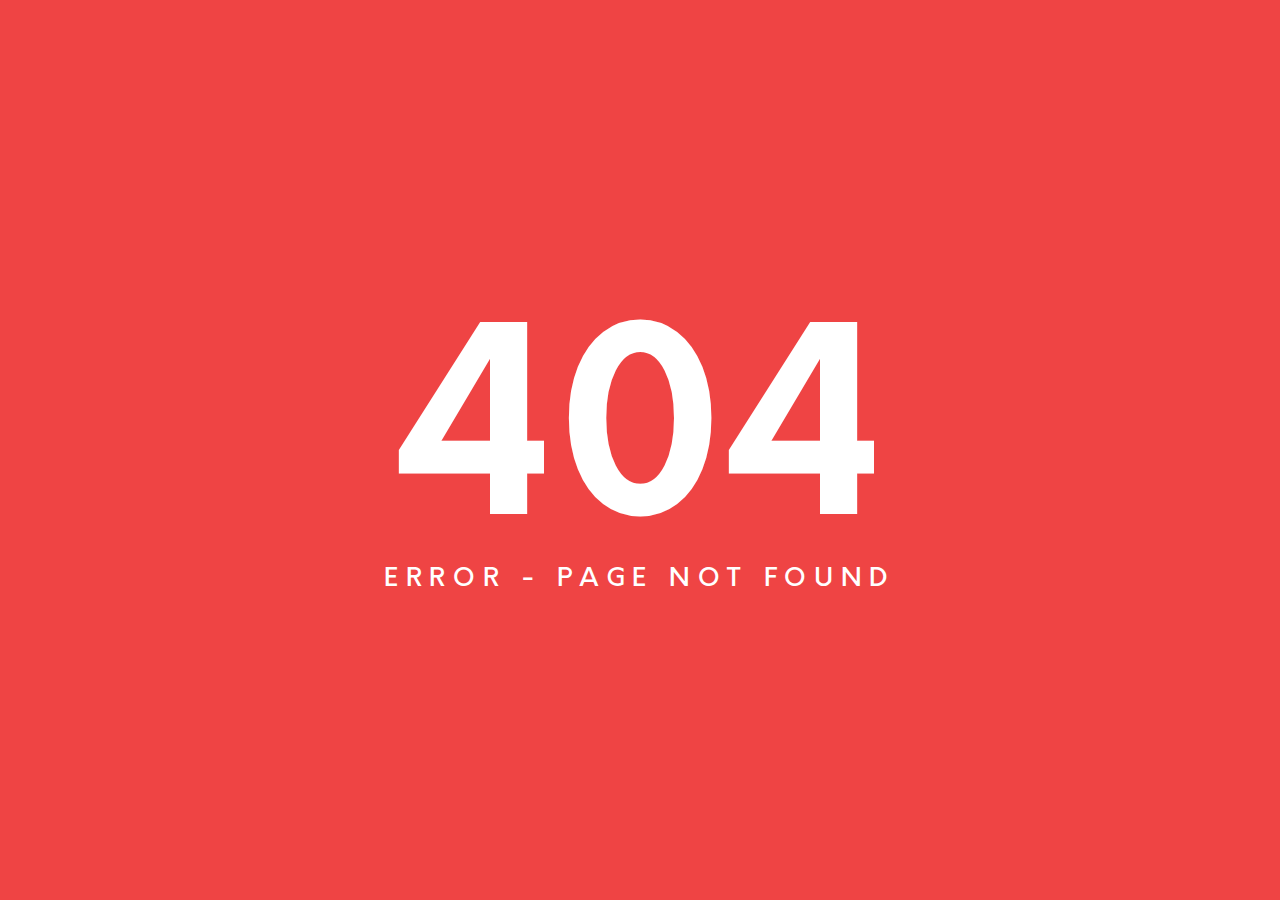
==== commit 55dbc23d: "updated file" ====
--- a/index.html
+++ b/index.html
@@ -10,8 +10,9 @@
       Email: mx.shahan@gmail.com
       WhatsApp: +8801625122564
      -->
-    <script type="module" crossorigin src="/assets/index-ae7b47ed.js"></script>
-    <link rel="stylesheet" href="/assets/index-976a1cdc.css">
+    <script type="module" crossorigin src="/assets/index-fd1a4e94.js"></script>
+    <link rel="modulepreload" crossorigin href="/assets/vendor-b2d02dd1.js">
+    <link rel="stylesheet" href="/assets/index-70a31e22.css">
   <link rel="manifest" href="/manifest.webmanifest"><script id="vite-plugin-pwa:register-sw" src="/registerSW.js"></script></head>
   <body>
     <div id="root"></div>
--- a/assets/index-70a31e22.css
+++ b/assets/index-70a31e22.css
@@ -0,0 +1 @@
+*,:before,:after{box-sizing:border-box;border-width:0;border-style:solid;border-color:#e5e7eb}:before,:after{--tw-content: ""}html{line-height:1.5;-webkit-text-size-adjust:100%;-moz-tab-size:4;-o-tab-size:4;tab-size:4;font-family:ui-sans-serif,system-ui,-apple-system,BlinkMacSystemFont,Segoe UI,Roboto,Helvetica Neue,Arial,Noto Sans,sans-serif,"Apple Color Emoji","Segoe UI Emoji",Segoe UI Symbol,"Noto Color Emoji";font-feature-settings:normal}body{margin:0;line-height:inherit}hr{height:0;color:inherit;border-top-width:1px}abbr:where([title]){-webkit-text-decoration:underline dotted;text-decoration:underline dotted}h1,h2,h3,h4,h5,h6{font-size:inherit;font-weight:inherit}a{color:inherit;text-decoration:inherit}b,strong{font-weight:bolder}code,kbd,samp,pre{font-family:ui-monospace,SFMono-Regular,Menlo,Monaco,Consolas,Liberation Mono,Courier New,monospace;font-size:1em}small{font-size:80%}sub,sup{font-size:75%;line-height:0;position:relative;vertical-align:baseline}sub{bottom:-.25em}sup{top:-.5em}table{text-indent:0;border-color:inherit;border-collapse:collapse}button,input,optgroup,select,textarea{font-family:inherit;font-size:100%;font-weight:inherit;line-height:inherit;color:inherit;margin:0;padding:0}button,select{text-transform:none}button,[type=button],[type=reset],[type=submit]{-webkit-appearance:button;background-color:transparent;background-image:none}:-moz-focusring{outline:auto}:-moz-ui-invalid{box-shadow:none}progress{vertical-align:baseline}::-webkit-inner-spin-button,::-webkit-outer-spin-button{height:auto}[type=search]{-webkit-appearance:textfield;outline-offset:-2px}::-webkit-search-decoration{-webkit-appearance:none}::-webkit-file-upload-button{-webkit-appearance:button;font:inherit}summary{display:list-item}blockquote,dl,dd,h1,h2,h3,h4,h5,h6,hr,figure,p,pre{margin:0}fieldset{margin:0;padding:0}legend{padding:0}ol,ul,menu{list-style:none;margin:0;padding:0}textarea{resize:vertical}input::-moz-placeholder,textarea::-moz-placeholder{opacity:1;color:#9ca3af}input::placeholder,textarea::placeholder{opacity:1;color:#9ca3af}button,[role=button]{cursor:pointer}:disabled{cursor:default}img,svg,video,canvas,audio,iframe,embed,object{display:block;vertical-align:middle}img,video{max-width:100%;height:auto}[hidden]{display:none}*,:before,:after{--tw-border-spacing-x: 0;--tw-border-spacing-y: 0;--tw-translate-x: 0;--tw-translate-y: 0;--tw-rotate: 0;--tw-skew-x: 0;--tw-skew-y: 0;--tw-scale-x: 1;--tw-scale-y: 1;--tw-pan-x: ;--tw-pan-y: ;--tw-pinch-zoom: ;--tw-scroll-snap-strictness: proximity;--tw-ordinal: ;--tw-slashed-zero: ;--tw-numeric-figure: ;--tw-numeric-spacing: ;--tw-numeric-fraction: ;--tw-ring-inset: ;--tw-ring-offset-width: 0px;--tw-ring-offset-color: #fff;--tw-ring-color: rgb(59 130 246 / .5);--tw-ring-offset-shadow: 0 0 #0000;--tw-ring-shadow: 0 0 #0000;--tw-shadow: 0 0 #0000;--tw-shadow-colored: 0 0 #0000;--tw-blur: ;--tw-brightness: ;--tw-contrast: ;--tw-grayscale: ;--tw-hue-rotate: ;--tw-invert: ;--tw-saturate: ;--tw-sepia: ;--tw-drop-shadow: ;--tw-backdrop-blur: ;--tw-backdrop-brightness: ;--tw-backdrop-contrast: ;--tw-backdrop-grayscale: ;--tw-backdrop-hue-rotate: ;--tw-backdrop-invert: ;--tw-backdrop-opacity: ;--tw-backdrop-saturate: ;--tw-backdrop-sepia: }::backdrop{--tw-border-spacing-x: 0;--tw-border-spacing-y: 0;--tw-translate-x: 0;--tw-translate-y: 0;--tw-rotate: 0;--tw-skew-x: 0;--tw-skew-y: 0;--tw-scale-x: 1;--tw-scale-y: 1;--tw-pan-x: ;--tw-pan-y: ;--tw-pinch-zoom: ;--tw-scroll-snap-strictness: proximity;--tw-ordinal: ;--tw-slashed-zero: ;--tw-numeric-figure: ;--tw-numeric-spacing: ;--tw-numeric-fraction: ;--tw-ring-inset: ;--tw-ring-offset-width: 0px;--tw-ring-offset-color: #fff;--tw-ring-color: rgb(59 130 246 / .5);--tw-ring-offset-shadow: 0 0 #0000;--tw-ring-shadow: 0 0 #0000;--tw-shadow: 0 0 #0000;--tw-shadow-colored: 0 0 #0000;--tw-blur: ;--tw-brightness: ;--tw-contrast: ;--tw-grayscale: ;--tw-hue-rotate: ;--tw-invert: ;--tw-saturate: ;--tw-sepia: ;--tw-drop-shadow: ;--tw-backdrop-blur: ;--tw-backdrop-brightness: ;--tw-backdrop-contrast: ;--tw-backdrop-grayscale: ;--tw-backdrop-hue-rotate: ;--tw-backdrop-invert: ;--tw-backdrop-opacity: ;--tw-backdrop-saturate: ;--tw-backdrop-sepia: }.container{width:100%}@media (min-width: 260px){.container{max-width:260px}}@media (min-width: 668px){.container{max-width:668px}}@media (min-width: 868px){.container{max-width:868px}}@media (min-width: 1100px){.container{max-width:1100px}}@media (min-width: 1400px){.container{max-width:1400px}}@media (min-width: 1650px){.container{max-width:1650px}}.pointer-events-none{pointer-events:none}.invisible{visibility:hidden}.\!fixed{position:fixed!important}.fixed{position:fixed}.absolute{position:absolute}.relative{position:relative}.inset-0{top:0px;right:0px;bottom:0px;left:0px}.-bottom-\[3vw\]{bottom:-3vw}.-left-10{left:-2.5rem}.-right-\[110px\]{right:-110px}.-top-10{top:-2.5rem}.-top-2{top:-.5rem}.-top-2\.5{top:-.625rem}.bottom-0{bottom:0px}.left-0{left:0px}.left-1\/2{left:50%}.left-16{left:4rem}.left-auto{left:auto}.right-0{right:0px}.top-0{top:0px}.top-1\/2{top:50%}.top-\[5\%\]{top:5%}.z-0{z-index:0}.z-10{z-index:10}.z-50{z-index:50}.z-\[999\]{z-index:999}.mx-auto{margin-left:auto;margin-right:auto}.my-10{margin-top:2.5rem;margin-bottom:2.5rem}.mb-10{margin-bottom:2.5rem}.mb-3{margin-bottom:.75rem}.mb-4{margin-bottom:1rem}.mb-5{margin-bottom:1.25rem}.mb-6{margin-bottom:1.5rem}.mb-\[2vw\]{margin-bottom:2vw}.ml-2{margin-left:.5rem}.ml-auto{margin-left:auto}.mt-10{margin-top:2.5rem}.mt-16{margin-top:4rem}.mt-2{margin-top:.5rem}.mt-40{margin-top:10rem}.mt-5{margin-top:1.25rem}.mt-\[2vw\]{margin-top:2vw}.box-border{box-sizing:border-box}.block{display:block}.inline-block{display:inline-block}.flex{display:flex}.grid{display:grid}.hidden{display:none}.h-20{height:5rem}.h-40{height:10rem}.h-\[2px\]{height:2px}.h-\[85\%\]{height:85%}.h-full{height:100%}.h-screen{height:100vh}.min-h-screen{min-height:100vh}.w-1\/2{width:50%}.w-10{width:2.5rem}.w-14{width:3.5rem}.w-2\/3{width:66.666667%}.w-20{width:5rem}.w-32{width:8rem}.w-44{width:11rem}.w-\[20px\]{width:20px}.w-\[2vw\]{width:2vw}.w-\[35px\]{width:35px}.w-\[40px\]{width:40px}.w-\[70\%\]{width:70%}.w-\[8px\]{width:8px}.w-full{width:100%}.flex-1{flex:1 1 0%}.origin-top-left{transform-origin:top left}.-translate-x-1\/2{--tw-translate-x: -50%;transform:translate(var(--tw-translate-x),var(--tw-translate-y)) rotate(var(--tw-rotate)) skew(var(--tw-skew-x)) skewY(var(--tw-skew-y)) scaleX(var(--tw-scale-x)) scaleY(var(--tw-scale-y))}.-translate-y-1\/2{--tw-translate-y: -50%;transform:translate(var(--tw-translate-x),var(--tw-translate-y)) rotate(var(--tw-rotate)) skew(var(--tw-skew-x)) skewY(var(--tw-skew-y)) scaleX(var(--tw-scale-x)) scaleY(var(--tw-scale-y))}.scale-\[1\.1\]{--tw-scale-x: 1.1;--tw-scale-y: 1.1;transform:translate(var(--tw-translate-x),var(--tw-translate-y)) rotate(var(--tw-rotate)) skew(var(--tw-skew-x)) skewY(var(--tw-skew-y)) scaleX(var(--tw-scale-x)) scaleY(var(--tw-scale-y))}.scale-\[3\.5\]{--tw-scale-x: 3.5;--tw-scale-y: 3.5;transform:translate(var(--tw-translate-x),var(--tw-translate-y)) rotate(var(--tw-rotate)) skew(var(--tw-skew-x)) skewY(var(--tw-skew-y)) scaleX(var(--tw-scale-x)) scaleY(var(--tw-scale-y))}.scale-x-0{--tw-scale-x: 0;transform:translate(var(--tw-translate-x),var(--tw-translate-y)) rotate(var(--tw-rotate)) skew(var(--tw-skew-x)) skewY(var(--tw-skew-y)) scaleX(var(--tw-scale-x)) scaleY(var(--tw-scale-y))}.transform{transform:translate(var(--tw-translate-x),var(--tw-translate-y)) rotate(var(--tw-rotate)) skew(var(--tw-skew-x)) skewY(var(--tw-skew-y)) scaleX(var(--tw-scale-x)) scaleY(var(--tw-scale-y))}.cursor-pointer{cursor:pointer}.grid-cols-12{grid-template-columns:repeat(12,minmax(0,1fr))}.grid-cols-2{grid-template-columns:repeat(2,minmax(0,1fr))}.grid-cols-3{grid-template-columns:repeat(3,minmax(0,1fr))}.flex-col{flex-direction:column}.items-end{align-items:flex-end}.items-center{align-items:center}.justify-center{justify-content:center}.justify-between{justify-content:space-between}.gap-1{gap:.25rem}.gap-10{gap:2.5rem}.gap-12{gap:3rem}.gap-16{gap:4rem}.gap-2{gap:.5rem}.gap-3{gap:.75rem}.gap-8{gap:2rem}.overflow-hidden{overflow:hidden}.overflow-y-auto{overflow-y:auto}.rounded-\[0\.6vw\]{border-radius:.6vw}.rounded-full{border-radius:9999px}.rounded-lg{border-radius:.5rem}.rounded-md{border-radius:.375rem}.rounded-sm{border-radius:.125rem}.border{border-width:1px}.border-\[20px\]{border-width:20px}.border-b-\[0\.2vw\]{border-bottom-width:.2vw}.border-b-\[60px\]{border-bottom-width:60px}.border-l-\[60px\]{border-left-width:60px}.border-r-\[60px\]{border-right-width:60px}.border-t-\[60px\]{border-top-width:60px}.border-default{--tw-border-opacity: 1;border-color:rgb(243 215 195 / var(--tw-border-opacity))}.border-default-dark{--tw-border-opacity: 1;border-color:rgb(76 61 54 / var(--tw-border-opacity))}.border-b-default{--tw-border-opacity: 1;border-bottom-color:rgb(243 215 195 / var(--tw-border-opacity))}.border-b-default-pink{--tw-border-opacity: 1;border-bottom-color:rgb(215 106 106 / var(--tw-border-opacity))}.border-r-red-400{--tw-border-opacity: 1;border-right-color:rgb(248 113 113 / var(--tw-border-opacity))}.border-t-default{--tw-border-opacity: 1;border-top-color:rgb(243 215 195 / var(--tw-border-opacity))}.border-opacity-0{--tw-border-opacity: 0}.bg-default{--tw-bg-opacity: 1;background-color:rgb(243 215 195 / var(--tw-bg-opacity))}.bg-default-dark{--tw-bg-opacity: 1;background-color:rgb(76 61 54 / var(--tw-bg-opacity))}.bg-default-pink{--tw-bg-opacity: 1;background-color:rgb(215 106 106 / var(--tw-bg-opacity))}.bg-gray-50{--tw-bg-opacity: 1;background-color:rgb(249 250 251 / var(--tw-bg-opacity))}.bg-red-500{--tw-bg-opacity: 1;background-color:rgb(239 68 68 / var(--tw-bg-opacity))}.bg-white{--tw-bg-opacity: 1;background-color:rgb(255 255 255 / var(--tw-bg-opacity))}.bg-opacity-30{--tw-bg-opacity: .3}.bg-cover{background-size:cover}.bg-center{background-position:center}.bg-no-repeat{background-repeat:no-repeat}.p-3{padding:.75rem}.p-4{padding:1rem}.p-5{padding:1.25rem}.p-\[52px\]{padding:52px}.p-\[5vw\]{padding:5vw}.p-\[72px\]{padding:72px}.px-14{padding-left:3.5rem;padding-right:3.5rem}.px-3{padding-left:.75rem;padding-right:.75rem}.px-5{padding-left:1.25rem;padding-right:1.25rem}.py-2{padding-top:.5rem;padding-bottom:.5rem}.py-20{padding-top:5rem;padding-bottom:5rem}.py-4{padding-top:1rem;padding-bottom:1rem}.pb-10{padding-bottom:2.5rem}.pt-10{padding-top:2.5rem}.text-center{text-align:center}.text-right{text-align:right}.align-middle{vertical-align:middle}.text-\[0\.8vw\]{font-size:.8vw}.text-\[1vw\]{font-size:1vw}.text-\[20vw\]{font-size:20vw}.text-\[2vw\]{font-size:2vw}.text-\[5\.5vw\]{font-size:5.5vw}.text-\[6vw\]{font-size:6vw}.text-lg{font-size:1.125rem;line-height:1.75rem}.text-sm{font-size:.875rem;line-height:1.25rem}.text-xl{font-size:1.25rem;line-height:1.75rem}.text-xs{font-size:.75rem;line-height:1rem}.font-\[500\]{font-weight:500}.font-bold{font-weight:700}.font-light{font-weight:300}.font-medium{font-weight:500}.font-normal{font-weight:400}.uppercase{text-transform:uppercase}.leading-5{line-height:1.25rem}.leading-7{line-height:1.75rem}.leading-\[0\.8\]{line-height:.8}.leading-\[20vw\]{line-height:20vw}.leading-normal{line-height:1.5}.leading-tight{line-height:1.25}.tracking-\[-2\%\]{letter-spacing:-2%}.tracking-\[0\.6vw\]{letter-spacing:.6vw}.tracking-wide{letter-spacing:.025em}.text-default{--tw-text-opacity: 1;color:rgb(243 215 195 / var(--tw-text-opacity))}.text-default-dark{--tw-text-opacity: 1;color:rgb(76 61 54 / var(--tw-text-opacity))}.text-default-pink{--tw-text-opacity: 1;color:rgb(215 106 106 / var(--tw-text-opacity))}.text-white{--tw-text-opacity: 1;color:rgb(255 255 255 / var(--tw-text-opacity))}.underline{text-decoration-line:underline}.decoration-transparent{text-decoration-color:transparent}.opacity-0{opacity:0}.opacity-100{opacity:1}.opacity-50{opacity:.5}.opacity-60{opacity:.6}.opacity-90{opacity:.9}.shadow-lg{--tw-shadow: 0 10px 15px -3px rgb(0 0 0 / .1), 0 4px 6px -4px rgb(0 0 0 / .1);--tw-shadow-colored: 0 10px 15px -3px var(--tw-shadow-color), 0 4px 6px -4px var(--tw-shadow-color);box-shadow:var(--tw-ring-offset-shadow, 0 0 #0000),var(--tw-ring-shadow, 0 0 #0000),var(--tw-shadow)}.transition{transition-property:color,background-color,border-color,text-decoration-color,fill,stroke,opacity,box-shadow,transform,filter,-webkit-backdrop-filter;transition-property:color,background-color,border-color,text-decoration-color,fill,stroke,opacity,box-shadow,transform,filter,backdrop-filter;transition-property:color,background-color,border-color,text-decoration-color,fill,stroke,opacity,box-shadow,transform,filter,backdrop-filter,-webkit-backdrop-filter;transition-timing-function:cubic-bezier(.4,0,.2,1);transition-duration:.15s}.transition-all{transition-property:all;transition-timing-function:cubic-bezier(.4,0,.2,1);transition-duration:.15s}.transition-colors{transition-property:color,background-color,border-color,text-decoration-color,fill,stroke;transition-timing-function:cubic-bezier(.4,0,.2,1);transition-duration:.15s}.duration-200{transition-duration:.2s}.duration-300{transition-duration:.3s}.ease-in-out{transition-timing-function:cubic-bezier(.4,0,.2,1)}.content-\[\'\'\]{--tw-content: "";content:var(--tw-content)}.auth-container{position:relative;margin-top:2.5rem;margin-bottom:2.5rem;width:100%;--tw-border-opacity: 1;border-color:rgb(76 61 54 / var(--tw-border-opacity))}@media (min-width: 668px) and (max-width: 1100px),(min-width: 868px){.auth-container{width:60vw}}@media (min-width: 1100px){.auth-container{margin-top:2.5rem;margin-bottom:2.5rem;width:50%}}@media (min-width: 1400px){.auth-container{margin-top:5vw;margin-bottom:5vw;width:50%}}@media (min-width: 1650px){.auth-container{width:40%}}.auth-container .paper-clip{position:absolute;top:-.625rem;left:4rem;z-index:10;width:2.5rem}@media (min-width: 1650px){.auth-container .paper-clip{top:-.5vw;left:4vw;width:2vw}}.auth-container .owl-clip{position:absolute;left:auto;right:-110px;bottom:0px;display:none;width:8rem}@media (min-width: 668px) and (max-width: 1100px),(min-width: 868px){.auth-container .owl-clip{display:block}}@media (min-width: 1650px){.auth-container .owl-clip{right:-7vw;width:8vw}}.auth-container .auth-box{position:relative;border-radius:.6vw;border-width:1px;--tw-border-opacity: 1;border-color:rgb(76 61 54 / var(--tw-border-opacity));--tw-bg-opacity: 1;background-color:rgb(243 215 195 / var(--tw-bg-opacity));padding:5vw}@media (max-width: 667px){.auth-container .auth-box{border-radius:.375rem;padding-top:3rem;padding-bottom:3rem}}@media (min-width: 668px) and (max-width: 1100px),(min-width: 868px){.auth-container .auth-box{padding:6vw}}@media (min-width: 1100px){.auth-container .auth-box{padding:4vw}}@media (min-width: 1400px){.auth-container .auth-box{padding:5vw}}@media (min-width: 1650px){.auth-container .auth-box{padding:5vw 3vw}}.auth-container .auth-box .title{display:flex;align-items:center;justify-content:center;gap:.75rem;font-size:6vw;font-weight:500;--tw-text-opacity: 1;color:rgb(76 61 54 / var(--tw-text-opacity))}@media (min-width: 260px) and (max-width: 412px){.auth-container .auth-box .title{font-size:5vw}}@media (min-width: 668px) and (max-width: 1100px),(min-width: 868px){.auth-container .auth-box .title{font-size:4vw}}@media (min-width: 1100px){.auth-container .auth-box .title{font-size:3vw}}@media (min-width: 1650px){.auth-container .auth-box .title{gap:1vw;font-size:2.5vw}}@media (max-width: 667px){.auth-container .auth-box .title img{width:1rem}}@media (min-width: 668px) and (max-width: 1100px),(min-width: 868px){.auth-container .auth-box .title img{width:1.5rem}}@media (min-width: 1100px){.auth-container .auth-box .title img{width:1.5rem}}@media (min-width: 1650px){.auth-container .auth-box .title img{width:1.8vw}}.auth-container .auth-box .password-input{width:100%;padding:.5rem .75rem}.auth-container .auth-box .password-input::-moz-placeholder{--tw-text-opacity: 1;color:rgb(76 61 54 / var(--tw-text-opacity))}.auth-container .auth-box .password-input::placeholder{--tw-text-opacity: 1;color:rgb(76 61 54 / var(--tw-text-opacity))}.auth-container .auth-box .password-input:focus{outline:2px solid transparent;outline-offset:2px}@media (max-width: 667px){.auth-container .auth-box .password-input{font-size:.75rem;line-height:1rem}}@media (min-width: 668px) and (max-width: 1100px),(min-width: 868px){.auth-container .auth-box .password-input{padding:1.5vw}}@media (min-width: 1100px){.auth-container .auth-box .password-input{padding-left:1.5vw;padding-right:1.5vw}}@media (min-width: 1400px){.auth-container .auth-box .password-input{padding:1vw;font-size:1vw}}@media (min-width: 1650px){.auth-container .auth-box .password-input{padding:1vw 1.5vw}}.auth-container .auth-box .btn-unlock{display:flex;width:50%;align-items:center;justify-content:center;text-align:center;font-size:.875rem;line-height:1.25rem;font-weight:500;letter-spacing:-2%}@media (min-width: 260px) and (max-width: 412px){.auth-container .auth-box .btn-unlock{flex-shrink:0;font-size:.75rem;line-height:1rem}}@media (max-width: 667px){.auth-container .auth-box .btn-unlock{width:auto;flex-shrink:0}}@media (min-width: 668px) and (max-width: 1100px),(min-width: 868px){.auth-container .auth-box .btn-unlock{width:80%}}@media (min-width: 1400px){.auth-container .auth-box .btn-unlock{font-size:1vw}}@media (min-width: 1650px){.auth-container .auth-box .btn-unlock{font-size:1.2vw}}@font-face{font-family:Orkney;src:url(/assets/orkney-bold-cacd8726.woff);font-style:bold;font-weight:700}@font-face{font-family:Orkney;src:url(/assets/orkney-medium-082226ec.woff);font-weight:medium;font-style:medium;font-weight:500}@font-face{font-family:Orkney;src:url(/assets/orkney-regular-c50afb0e.woff);font-weight:400;font-style:normal;font-weight:300}@font-face{font-family:Orkney;src:url(/assets/orkney-light-0797b5a4.woff);font-style:light;font-weight:100}*,*:hover{cursor:none}body{font-family:Orkney;--tw-text-opacity: 1;color:rgb(76 61 54 / var(--tw-text-opacity))}.react-pdf__Page__canvas,.react-pdf__Page__canvas svg,.react-pdf__Page__svg,.react-pdf__Page__svg svg{width:100%!important;height:auto!important}.link{position:relative;cursor:pointer}.link:before{position:absolute;bottom:0px;left:0px;display:block;height:2px;width:100%;transform-origin:top left;--tw-scale-x: 0;transform:translate(var(--tw-translate-x),var(--tw-translate-y)) rotate(var(--tw-rotate)) skew(var(--tw-skew-x)) skewY(var(--tw-skew-y)) scaleX(var(--tw-scale-x)) scaleY(var(--tw-scale-y));border-radius:.5rem;--tw-bg-opacity: 1;background-color:rgb(76 61 54 / var(--tw-bg-opacity));line-height:1.5;transition-property:color,background-color,border-color,text-decoration-color,fill,stroke,opacity,box-shadow,transform,filter,-webkit-backdrop-filter;transition-property:color,background-color,border-color,text-decoration-color,fill,stroke,opacity,box-shadow,transform,filter,backdrop-filter;transition-property:color,background-color,border-color,text-decoration-color,fill,stroke,opacity,box-shadow,transform,filter,backdrop-filter,-webkit-backdrop-filter;transition-duration:.3s;transition-timing-function:cubic-bezier(.4,0,.2,1);--tw-content: "";content:var(--tw-content)}@media (min-width: 1100px){.link:before{height:.1vw;border-radius:.3vw}}.link-default{--tw-text-opacity: 1;color:rgb(215 106 106 / var(--tw-text-opacity))}.link-default:before{content:var(--tw-content);--tw-bg-opacity: 1;background-color:rgb(215 106 106 / var(--tw-bg-opacity))}.link:hover:before{content:var(--tw-content);--tw-scale-x: 1;transform:translate(var(--tw-translate-x),var(--tw-translate-y)) rotate(var(--tw-rotate)) skew(var(--tw-skew-x)) skewY(var(--tw-skew-y)) scaleX(var(--tw-scale-x)) scaleY(var(--tw-scale-y))}.link.flash:hover{animation:flashAnimation .3s;-moz-animation:flashAnimation .3s;-webkit-animation:flashAnimation .3s;-o-animation:flashAnimation .3s}.link.active:before{content:var(--tw-content);--tw-scale-x: 1;transform:translate(var(--tw-translate-x),var(--tw-translate-y)) rotate(var(--tw-rotate)) skew(var(--tw-skew-x)) skewY(var(--tw-skew-y)) scaleX(var(--tw-scale-x)) scaleY(var(--tw-scale-y))}.nav{border-bottom-width:.2vw;border-bottom-color:rgb(215 106 106 / var(--tw-border-opacity));--tw-border-opacity: 0;font-weight:700;line-height:.8;transition-property:all;transition-timing-function:cubic-bezier(.4,0,.2,1);transition-duration:.3s}@media (min-width: 1400px){.nav{line-height:.8vw}}@media (min-width: 1650px){.nav{border-bottom-width:.2vw}}.nav:hover{--tw-border-opacity: 1;animation:flashAnimation .3s;-moz-animation:flashAnimation .3s;-webkit-animation:flashAnimation .3s;-o-animation:flashAnimation .3s}.nav.active{--tw-border-opacity: 1}@keyframes flashAnimation{0%{opacity:1}50%{opacity:.7}to{opacity:1}}.btn{cursor:pointer;padding:.75rem}.btn-primary{--tw-bg-opacity: 1;background-color:rgb(215 106 106 / var(--tw-bg-opacity));--tw-text-opacity: 1;color:rgb(243 215 195 / var(--tw-text-opacity));transition-property:all;transition-timing-function:cubic-bezier(.4,0,.2,1);transition-duration:.15s}.btn-primary:hover{--tw-bg-opacity: 1;background-color:rgb(76 61 54 / var(--tw-bg-opacity));--tw-text-opacity: 1;color:rgb(255 255 255 / var(--tw-text-opacity))}.shake{animation:shake .15s 2 linear;-moz-animation:shake .15s 2 linear;-webkit-animation:shake .15s 2 linear;-o-animation:shake .15s 2 linear}@keyframes shake{0%{transform:translate(3px)}50%{transform:translate(-3px)}to{transform:translate(0)}}.layout{margin-left:auto;margin-right:auto;width:70%}.no-scrollbar::-webkit-scrollbar{display:none}.no-scrollbar{-ms-overflow-style:none;scrollbar-width:none}.before\:bg-default-pink:before{content:var(--tw-content);--tw-bg-opacity: 1;background-color:rgb(215 106 106 / var(--tw-bg-opacity))}.hover\:bg-default-dark:hover{--tw-bg-opacity: 1;background-color:rgb(76 61 54 / var(--tw-bg-opacity))}.hover\:bg-\[url\(\/icons\/email-hover\.svg\)\]:hover{background-image:url(/icons/email-hover.svg)}.hover\:bg-\[url\(\/icons\/linkedin-hover\.svg\)\]:hover{background-image:url(/icons/linkedin-hover.svg)}.hover\:text-white:hover{--tw-text-opacity: 1;color:rgb(255 255 255 / var(--tw-text-opacity))}.hover\:decoration-default-dark:hover{text-decoration-color:#4c3d36}.focus\:outline-none:focus{outline:2px solid transparent;outline-offset:2px}.active\:bg-\[url\(\/icons\/email-hover\.svg\)\]:active{background-image:url(/icons/email-hover.svg)}.active\:bg-\[url\(\/icons\/linkedin-hover\.svg\)\]:active{background-image:url(/icons/linkedin-hover.svg)}.group:hover .group-hover\:contrast-200{--tw-contrast: contrast(2);filter:var(--tw-blur) var(--tw-brightness) var(--tw-contrast) var(--tw-grayscale) var(--tw-hue-rotate) var(--tw-invert) var(--tw-saturate) var(--tw-sepia) var(--tw-drop-shadow)}@media (min-width: 260px) and (max-width: 412px){.xs\:mb-3{margin-bottom:.75rem}.xs\:h-28{height:7rem}.xs\:flex-shrink-0{flex-shrink:0}.xs\:p-10{padding:2.5rem}.xs\:p-\[15\%\]{padding:15%}.xs\:text-\[5vw\]{font-size:5vw}.xs\:text-lg{font-size:1.125rem;line-height:1.75rem}.xs\:text-xs{font-size:.75rem;line-height:1rem}.xs\:leading-6{line-height:1.5rem}}@media (max-width: 667px){.sm\:relative{position:relative}.sm\:-bottom-6{bottom:-1.5rem}.sm\:-left-7{left:-1.75rem}.sm\:-left-8{left:-2rem}.sm\:col-span-12{grid-column:span 12 / span 12}.sm\:col-span-2{grid-column:span 2 / span 2}.sm\:col-span-3{grid-column:span 3 / span 3}.sm\:m-5{margin:1.25rem}.sm\:mb-2{margin-bottom:.5rem}.sm\:mb-3{margin-bottom:.75rem}.sm\:block{display:block}.sm\:flex{display:flex}.sm\:hidden{display:none}.sm\:h-screen{height:100vh}.sm\:w-12{width:3rem}.sm\:w-2\/5{width:40%}.sm\:w-28{width:7rem}.sm\:w-5{width:1.25rem}.sm\:w-\[8px\]{width:8px}.sm\:w-auto{width:auto}.sm\:flex-1{flex:1 1 0%}.sm\:flex-shrink-0{flex-shrink:0}.sm\:scale-\[2\.3\]{--tw-scale-x: 2.3;--tw-scale-y: 2.3;transform:translate(var(--tw-translate-x),var(--tw-translate-y)) rotate(var(--tw-rotate)) skew(var(--tw-skew-x)) skewY(var(--tw-skew-y)) scaleX(var(--tw-scale-x)) scaleY(var(--tw-scale-y))}.sm\:grid-cols-1{grid-template-columns:repeat(1,minmax(0,1fr))}.sm\:flex-col{flex-direction:column}.sm\:gap-3{gap:.75rem}.sm\:gap-4{gap:1rem}.sm\:gap-5{gap:1.25rem}.sm\:overflow-y-auto{overflow-y:auto}.sm\:border-\[16px\]{border-width:16px}.sm\:bg-white{--tw-bg-opacity: 1;background-color:rgb(255 255 255 / var(--tw-bg-opacity))}.sm\:p-10{padding:2.5rem}.sm\:p-2{padding:.5rem}.sm\:p-2\.5{padding:.625rem}.sm\:p-5{padding:1.25rem}.sm\:p-\[24px\]{padding:24px}.sm\:p-\[40px\]{padding:40px}.sm\:px-0{padding-left:0;padding-right:0}.sm\:px-5{padding-left:1.25rem;padding-right:1.25rem}.sm\:py-12{padding-top:3rem;padding-bottom:3rem}.sm\:py-5{padding-top:1.25rem;padding-bottom:1.25rem}.sm\:pb-0{padding-bottom:0}.sm\:pt-10{padding-top:2.5rem}.sm\:pt-\[3vw\]{padding-top:3vw}.sm\:text-sm{font-size:.875rem;line-height:1.25rem}.sm\:text-xl{font-size:1.25rem;line-height:1.75rem}.sm\:text-xs{font-size:.75rem;line-height:1rem}.sm\:font-medium{font-weight:500}.sm\:leading-normal{line-height:1.5}}@media (min-width: 668px) and (max-width: 1100px),(min-width: 868px){.md\:-bottom-8{bottom:-2rem}.md\:-left-10{left:-2.5rem}.md\:left-\[25\%\]{left:25%}.md\:col-span-12{grid-column:span 12 / span 12}.md\:col-span-3{grid-column:span 3 / span 3}.md\:col-span-4{grid-column:span 4 / span 4}.md\:col-span-8{grid-column:span 8 / span 8}.md\:m-5{margin:1.25rem}.md\:mb-\[5\%\]{margin-bottom:5%}.md\:block{display:block}.md\:flex{display:flex}.md\:hidden{display:none}.md\:h-60{height:15rem}.md\:h-\[90vh\]{height:90vh}.md\:w-1\/4{width:25%}.md\:w-16{width:4rem}.md\:w-2\/5{width:40%}.md\:w-6{width:1.5rem}.md\:w-\[4vw\]{width:4vw}.md\:w-\[60vw\]{width:60vw}.md\:w-\[80\%\]{width:80%}.md\:w-full{width:100%}.md\:scale-100{--tw-scale-x: 1;--tw-scale-y: 1;transform:translate(var(--tw-translate-x),var(--tw-translate-y)) rotate(var(--tw-rotate)) skew(var(--tw-skew-x)) skewY(var(--tw-skew-y)) scaleX(var(--tw-scale-x)) scaleY(var(--tw-scale-y))}.md\:scale-105{--tw-scale-x: 1.05;--tw-scale-y: 1.05;transform:translate(var(--tw-translate-x),var(--tw-translate-y)) rotate(var(--tw-rotate)) skew(var(--tw-skew-x)) skewY(var(--tw-skew-y)) scaleX(var(--tw-scale-x)) scaleY(var(--tw-scale-y))}.md\:grid-cols-2{grid-template-columns:repeat(2,minmax(0,1fr))}.md\:flex-col{flex-direction:column}.md\:overflow-y-auto{overflow-y:auto}.md\:bg-white{--tw-bg-opacity: 1;background-color:rgb(255 255 255 / var(--tw-bg-opacity))}.md\:p-10{padding:2.5rem}.md\:p-24{padding:6rem}.md\:p-5{padding:1.25rem}.md\:p-\[1\.5vw\]{padding:1.5vw}.md\:p-\[15\%\]{padding:15%}.md\:p-\[6vw\]{padding:6vw}.md\:px-0{padding-left:0;padding-right:0}.md\:px-20{padding-left:5rem;padding-right:5rem}.md\:px-\[12\%\]{padding-left:12%;padding-right:12%}.md\:pb-0{padding-bottom:0}.md\:text-2xl{font-size:1.5rem;line-height:2rem}.md\:text-3xl{font-size:1.875rem;line-height:2.25rem}.md\:text-\[1\.5vw\]{font-size:1.5vw}.md\:text-\[3vw\]{font-size:3vw}.md\:text-\[4\.5vw\]{font-size:4.5vw}.md\:text-\[4vw\]{font-size:4vw}.md\:text-base{font-size:1rem;line-height:1.5rem}.md\:text-sm{font-size:.875rem;line-height:1.25rem}.md\:text-xl{font-size:1.25rem;line-height:1.75rem}.md\:leading-8{line-height:2rem}.md\:leading-\[1\.5\]{line-height:1.5}.md\:leading-relaxed{line-height:1.625}}@media (min-width: 1100px){.lg\:-bottom-12{bottom:-3rem}.lg\:-left-14{left:-3.5rem}.lg\:-left-\[70px\]{left:-70px}.lg\:left-\[25\%\]{left:25%}.lg\:col-span-1{grid-column:span 1 / span 1}.lg\:col-span-2{grid-column:span 2 / span 2}.lg\:col-span-4{grid-column:span 4 / span 4}.lg\:col-span-8{grid-column:span 8 / span 8}.lg\:m-\[2vw\]{margin:2vw}.lg\:my-10{margin-top:2.5rem;margin-bottom:2.5rem}.lg\:mb-4{margin-bottom:1rem}.lg\:mb-\[2\.5vw\]{margin-bottom:2.5vw}.lg\:mb-\[2vw\]{margin-bottom:2vw}.lg\:mr-\[2vw\]{margin-right:2vw}.lg\:mt-96{margin-top:24rem}.lg\:block{display:block}.lg\:hidden{display:none}.lg\:h-\[\.1vw\]{height:.1vw}.lg\:h-\[15vw\]{height:15vw}.lg\:h-\[92vh\]{height:92vh}.lg\:w-1\/2{width:50%}.lg\:w-1\/3{width:33.333333%}.lg\:w-1\/4{width:25%}.lg\:w-14{width:3.5rem}.lg\:w-2\/3{width:66.666667%}.lg\:w-24{width:6rem}.lg\:w-4\/5{width:80%}.lg\:w-6{width:1.5rem}.lg\:w-\[1\.3vw\]{width:1.3vw}.lg\:w-\[10vw\]{width:10vw}.lg\:w-\[2\.8vw\]{width:2.8vw}.lg\:w-full{width:100%}.lg\:grid-cols-3{grid-template-columns:repeat(3,minmax(0,1fr))}.lg\:flex-row{flex-direction:row}.lg\:overflow-hidden{overflow:hidden}.lg\:overflow-y-auto{overflow-y:auto}.lg\:rounded-\[0\.3vw\]{border-radius:.3vw}.lg\:rounded-md{border-radius:.375rem}.lg\:bg-transparent{background-color:transparent}.lg\:p-20{padding:5rem}.lg\:p-28{padding:7rem}.lg\:p-\[15\%\]{padding:15%}.lg\:p-\[4vw\]{padding:4vw}.lg\:p-\[5vw\]{padding:5vw}.lg\:px-20{padding-left:5rem;padding-right:5rem}.lg\:px-\[1\.5vw\]{padding-left:1.5vw;padding-right:1.5vw}.lg\:px-\[1vw\]{padding-left:1vw;padding-right:1vw}.lg\:py-\[1vw\]{padding-top:1vw;padding-bottom:1vw}.lg\:pt-\[4vw\]{padding-top:4vw}.lg\:text-4xl{font-size:2.25rem;line-height:2.5rem}.lg\:text-5xl{font-size:3rem;line-height:1}.lg\:text-\[1\.1vw\]{font-size:1.1vw}.lg\:text-\[1vw\]{font-size:1vw}.lg\:text-\[2\.5vw\]{font-size:2.5vw}.lg\:text-\[2\.7vw\]{font-size:2.7vw}.lg\:text-\[3vw\]{font-size:3vw}.lg\:text-base{font-size:1rem;line-height:1.5rem}.lg\:text-xl{font-size:1.25rem;line-height:1.75rem}.lg\:leading-\[1\.8\]{line-height:1.8}.lg\:leading-\[1\.8vw\]{line-height:1.8vw}.lg\:leading-\[2\.5vw\]{line-height:2.5vw}}@media (min-width: 1400px){.xl\:-left-\[55px\]{left:-55px}.xl\:left-\[28\%\]{left:28%}.xl\:col-span-1{grid-column:span 1 / span 1}.xl\:col-span-3{grid-column:span 3 / span 3}.xl\:col-span-4{grid-column:span 4 / span 4}.xl\:col-span-6{grid-column:span 6 / span 6}.xl\:col-span-9{grid-column:span 9 / span 9}.xl\:my-\[5vw\]{margin-top:5vw;margin-bottom:5vw}.xl\:mb-\[1\.2vw\]{margin-bottom:1.2vw}.xl\:mb-\[2vw\]{margin-bottom:2vw}.xl\:mt-52{margin-top:13rem}.xl\:mt-\[2vw\]{margin-top:2vw}.xl\:block{display:block}.xl\:h-\[15vw\]{height:15vw}.xl\:w-1\/2{width:50%}.xl\:w-14{width:3.5rem}.xl\:w-2\/3{width:66.666667%}.xl\:w-3\/12{width:25%}.xl\:w-\[0\.6vw\]{width:.6vw}.xl\:w-\[2\.5vw\]{width:2.5vw}.xl\:gap-\[2vw\]{gap:2vw}.xl\:gap-\[3vw\]{gap:3vw}.xl\:gap-\[4vw\]{gap:4vw}.xl\:rounded-\[0\.4vw\]{border-radius:.4vw}.xl\:p-36{padding:9rem}.xl\:p-\[15\%\]{padding:15%}.xl\:p-\[1vw\]{padding:1vw}.xl\:p-\[5vw\]{padding:5vw}.xl\:px-40{padding-left:10rem;padding-right:10rem}.xl\:px-\[5vw\]{padding-left:5vw;padding-right:5vw}.xl\:pb-\[7vw\]{padding-bottom:7vw}.xl\:text-6xl{font-size:3.75rem;line-height:1}.xl\:text-\[0\.8vw\]{font-size:.8vw}.xl\:text-\[1\.3vw\]{font-size:1.3vw}.xl\:text-\[1vw\]{font-size:1vw}.xl\:text-\[2\.5vw\]{font-size:2.5vw}.xl\:text-\[3vw\]{font-size:3vw}.xl\:leading-\[0\.8vw\]{line-height:.8vw}.xl\:leading-\[1\.65vw\]{line-height:1.65vw}.xl\:leading-\[1\.6vw\]{line-height:1.6vw}.xl\:leading-\[1\.8vw\]{line-height:1.8vw}.xl\:leading-\[2\.5vw\]{line-height:2.5vw}.xl\:leading-normal{line-height:1.5}}@media (min-width: 1650px){.xxl\:-bottom-\[2\.5vw\]{bottom:-2.5vw}.xxl\:-left-\[3vw\]{left:-3vw}.xxl\:-right-\[7vw\]{right:-7vw}.xxl\:-top-\[\.5vw\]{top:-.5vw}.xxl\:left-\[4vw\]{left:4vw}.xxl\:top-\[5\%\]{top:5%}.xxl\:mt-\[10vw\]{margin-top:10vw}.xxl\:mt-\[2vw\]{margin-top:2vw}.xxl\:w-2\/5{width:40%}.xxl\:w-\[1\.8vw\]{width:1.8vw}.xxl\:w-\[10vw\]{width:10vw}.xxl\:w-\[2vw\]{width:2vw}.xxl\:w-\[3vw\]{width:3vw}.xxl\:w-\[5vw\]{width:5vw}.xxl\:w-\[8vw\]{width:8vw}.xxl\:gap-\[0\.5vw\]{gap:.5vw}.xxl\:gap-\[0\.7vw\]{gap:.7vw}.xxl\:gap-\[1vw\]{gap:1vw}.xxl\:gap-\[2\.5vw\]{gap:2.5vw}.xxl\:rounded-\[0\.25vw\]{border-radius:.25vw}.xxl\:border-\[1vw\]{border-width:1vw}.xxl\:border-b-\[0\.2vw\]{border-bottom-width:.2vw}.xxl\:p-\[0\.7vw\]{padding:.7vw}.xxl\:p-\[1\.5vw\]{padding:1.5vw}.xxl\:p-\[15\%\]{padding:15%}.xxl\:p-\[2\.5vw\]{padding:2.5vw}.xxl\:p-\[3\.5vw\]{padding:3.5vw}.xxl\:p-\[5vw\]{padding:5vw}.xxl\:px-\[10vw\]{padding-left:10vw;padding-right:10vw}.xxl\:px-\[1vw\]{padding-left:1vw;padding-right:1vw}.xxl\:px-\[3vw\]{padding-left:3vw;padding-right:3vw}.xxl\:py-\[1vw\]{padding-top:1vw;padding-bottom:1vw}.xxl\:text-\[0\.8vw\]{font-size:.8vw}.xxl\:text-\[1\.2vw\]{font-size:1.2vw}.xxl\:text-\[1\.4vw\]{font-size:1.4vw}.xxl\:text-\[1vw\]{font-size:1vw}.xxl\:text-\[2\.5vw\]{font-size:2.5vw}.xxl\:text-\[3\.5vw\]{font-size:3.5vw}}
